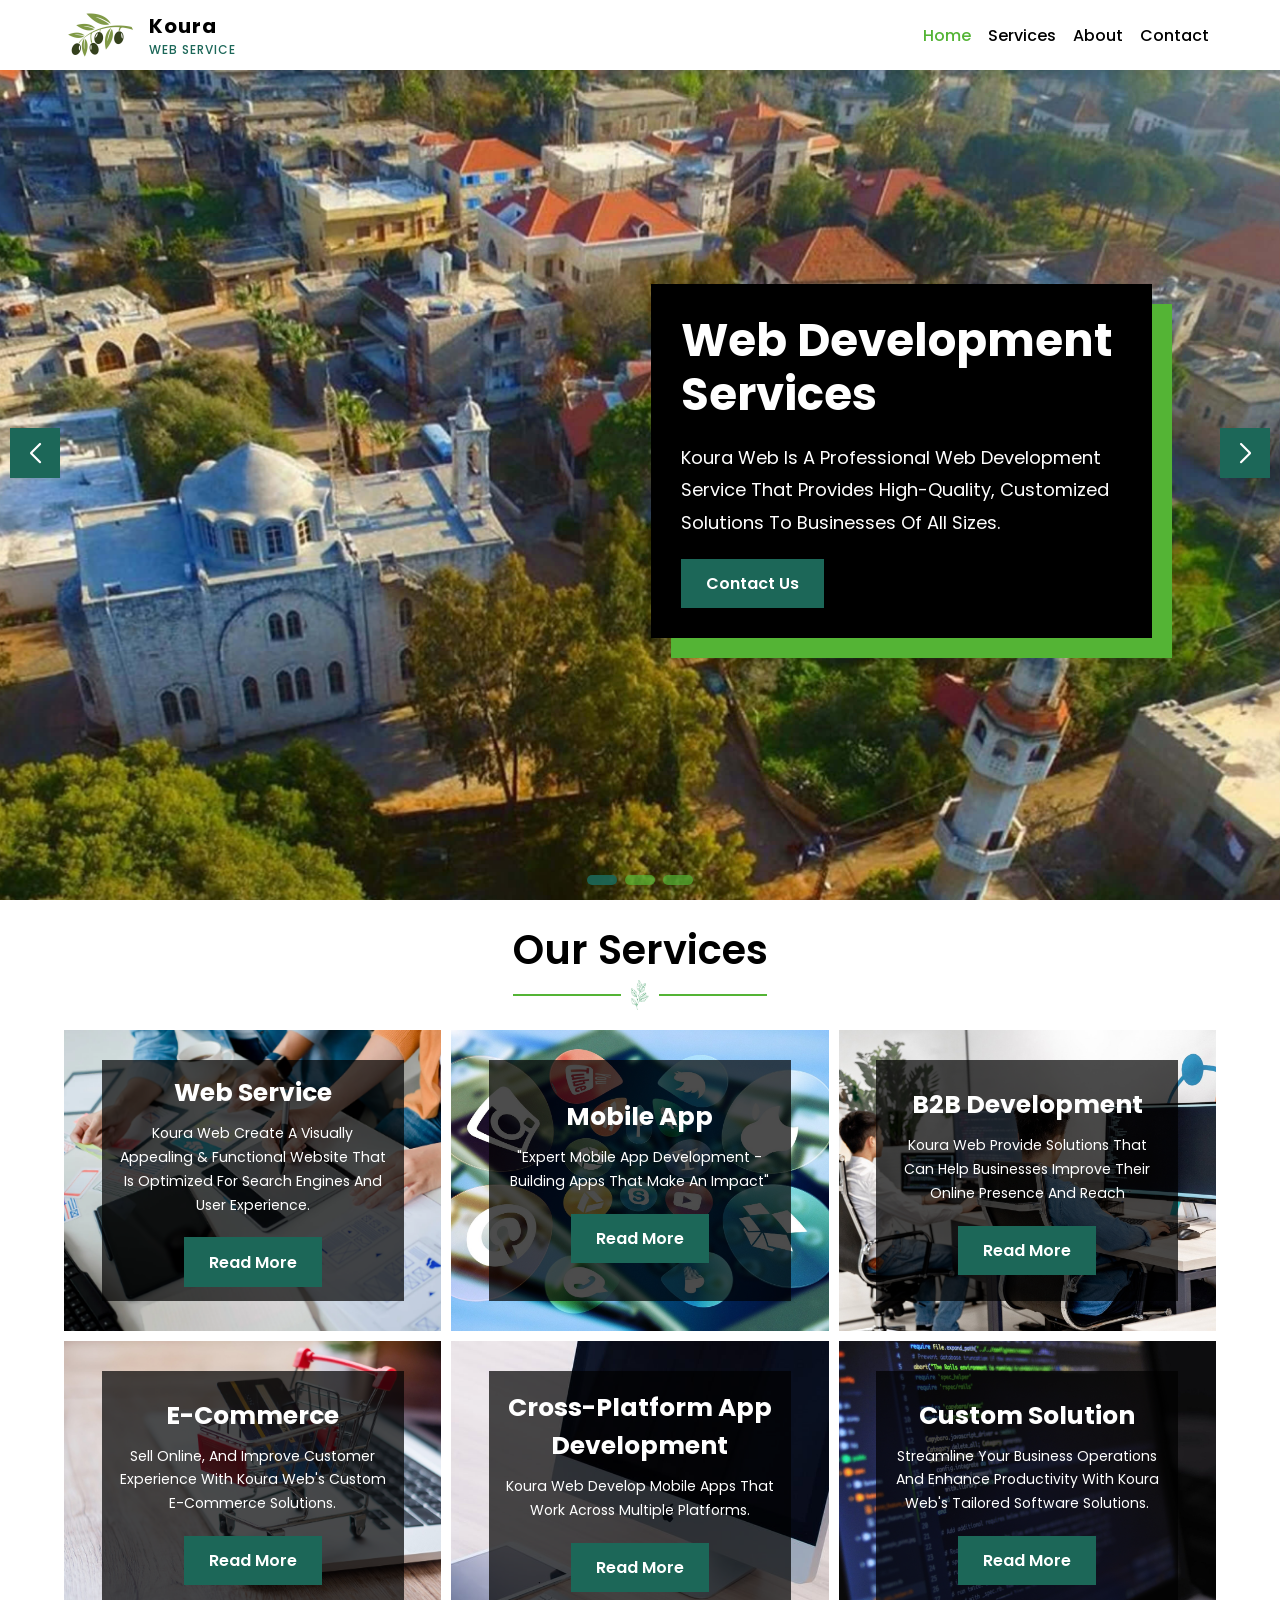
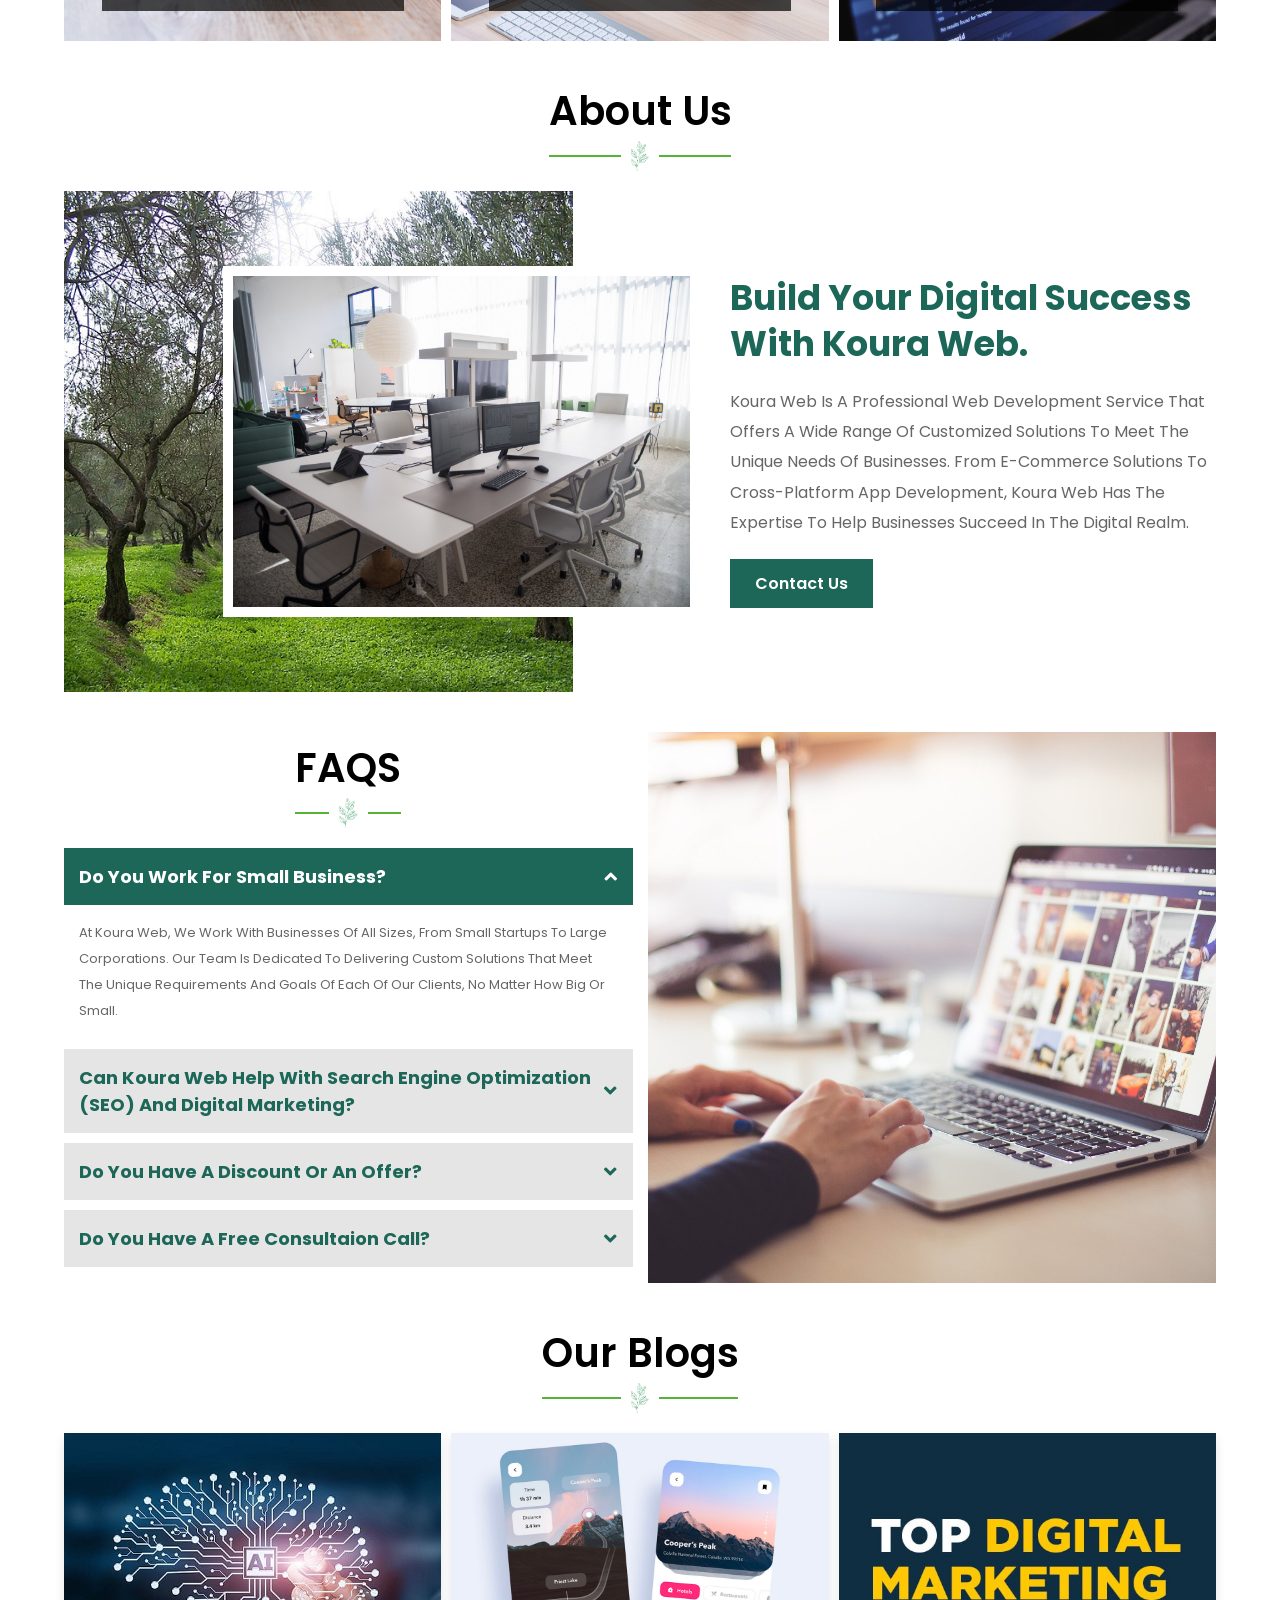
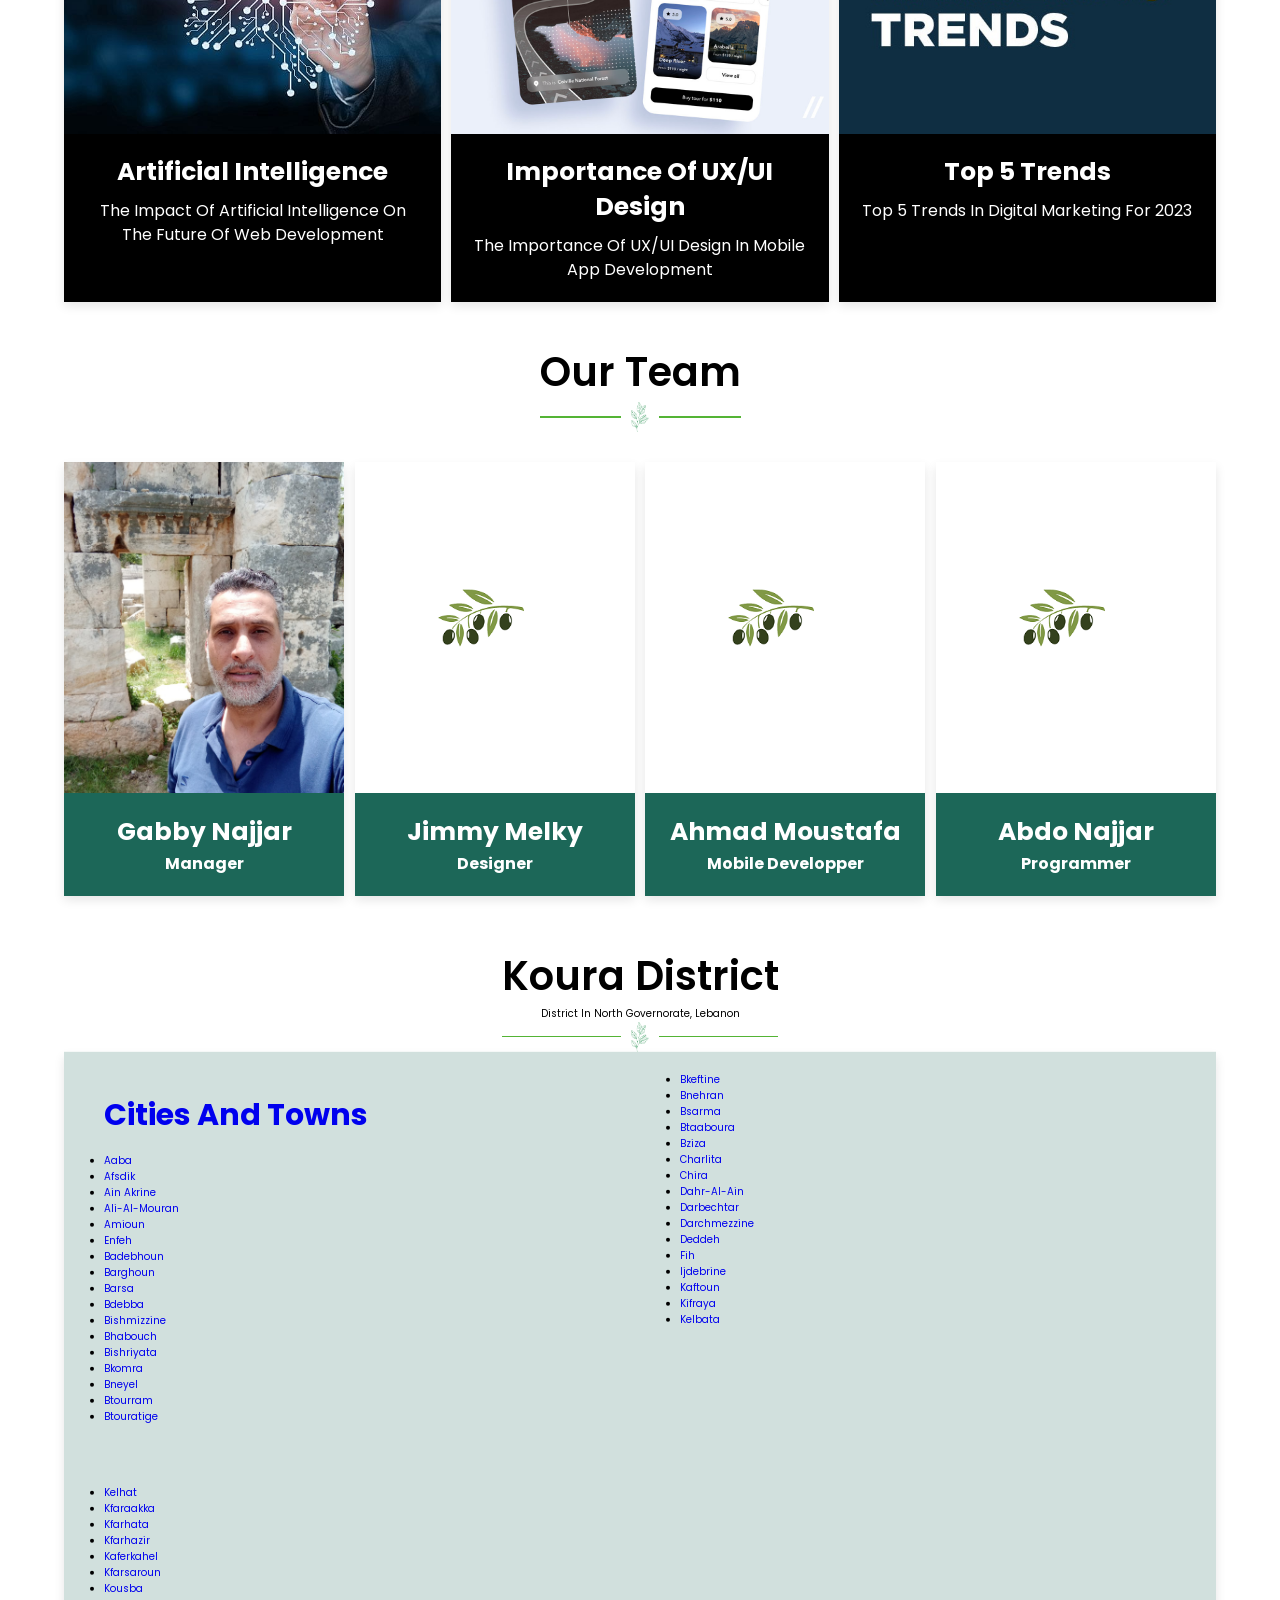
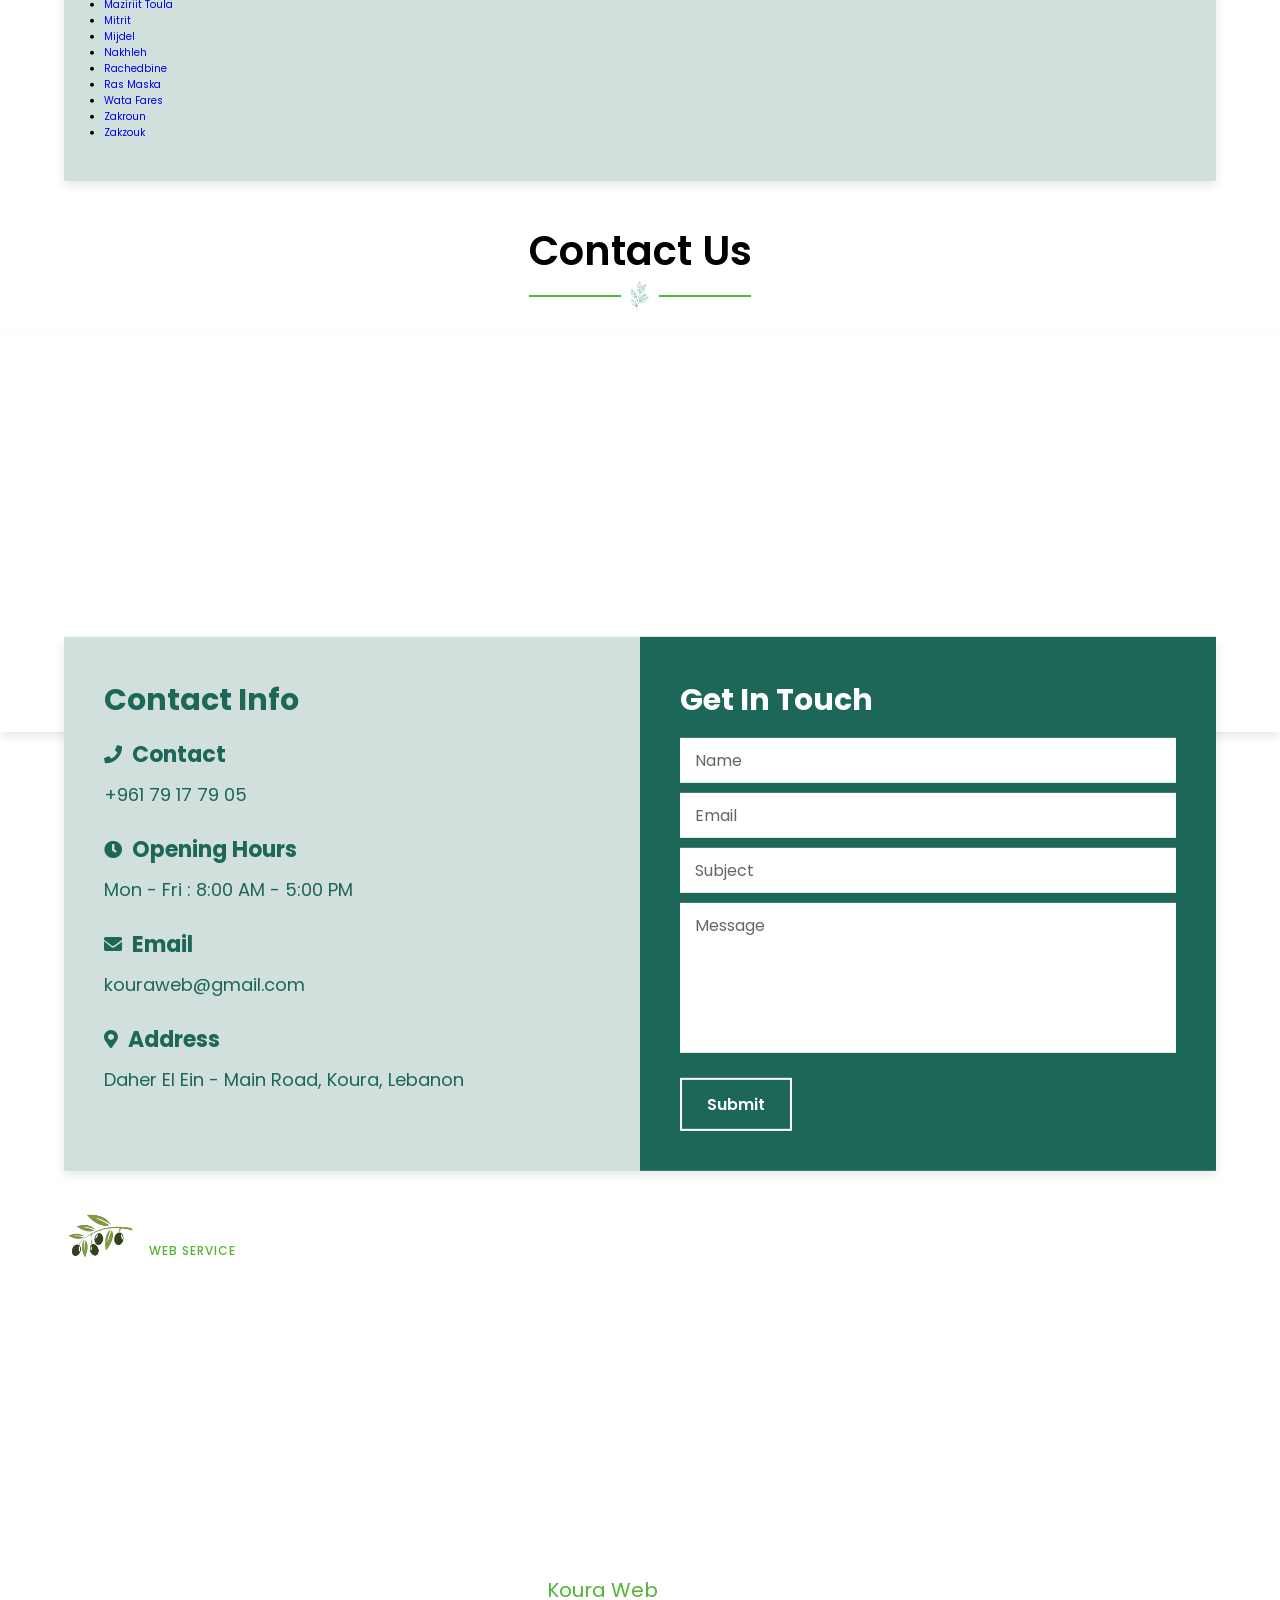
==== index.htm @ d71b5334 "Add files via upload" ====
<!DOCTYPE html>
<html lang="en">
  <head>
    <meta charset="UTF-8">
    <meta http-equiv="X-UA-Compatible" content="IE=edge">
    <meta name="viewport" content="width=device-width, initial-scale=1.0">
    <!-- Title -->
    <title>Koura Web Development Service</title>
    <!-- SEO Meta Tags -->
    <meta name="description"
      content="Koura Web is a leading web and mobile development company dedicated to creating innovative and engaging apps that delight users and drive business growth. ">
    <meta name="author" content="Koura Web">
    <link rel="canonical" href="https://www.kouraweb.com">
    <!-- OG Meta Tags to improve the way the post looks when you share the page on LinkedIn, Facebook, Google+ -->
    <meta property="og:site_name" content="kouraweb.com" /> <!-- website name -->
    <meta property="og:site" content="https://www.kouraweb.com/" /> <!-- website link -->
    <meta property="og:title" content="Web and Mobile Development Services | Koura Web" />
    <meta property="og:description"
      content="Koura Web is a leading web and mobile development company dedicated to creating innovative and engaging apps that delight users and drive business growth. " />
    <!-- description shown in the actual shared post -->
    <meta property="og:image" content="images/favicon.ico" /> <!-- image link, make sure it's jpg -->
    <meta property="og:url" content="https://www.kouraweb.com/" /> <!-- where do you want your post to link to -->
    <meta property="og:type" content="article" />
    <!-- Favicon -->
    <link rel="icon" type="image/x-icon" href="assets/images/favicon.ico">
  
    <!-- Font-Awesome CSS -->
    <link rel="stylesheet" href="assets/vendors/font-awesome/css/all.min.css">
  
    <!-- Swiper CSS -->
    <link rel="stylesheet" href="assets/vendors/swiper/swiper.css">
  
    <!-- Magnific-Popup CSS -->
    <link rel="stylesheet" href="assets/vendors/magnific-popup/magnific-popup.css">
  
    <!-- Custom Stylesheets -->
    <link rel="stylesheet" href="assets/css/main.css">
    <link rel="stylesheet" href="assets/css/responsive.css">
  </head>
  <body>
  
    <!-- ==================== Scroll-Top Area (Start) ==================== -->
    <a href="#" class="scroll-top">
      <i class="fas fa-angle-up"></i>
    </a>
    <!-- ==================== Scroll-Top Area (End) ==================== -->
    
   
  
    <!-- ==================== Header Area (Start) ==================== -->
    <header class="header">
  
      <a class="logo" href="#">
        <img src="assets/images/Logo/LogoWhite.png" alt="logo">
        <div class="logo-name">
          <h3>Koura</h3>
          <p>Web service</p>
        </div>
      </a>
  
      <nav class="navbar">
        <a href="#home" class="">home</a>
        <a href="#services" class="">services</a>
        <a href="#about" class="">about</a>
        <a href="#contact">contact</a>
      </nav>
  
      <i class="fas fa-bars" id="menu-btn"></i>
  
    </header>
    <!-- ==================== Header Area (End) ==================== -->
  
   
  
    <!-- ==================== Home Area (Start) ==================== -->
    <section class="home" id="home">
  
      <div class="swiper-container home-slider swiper-container-initialized swiper-container-horizontal">
        <div class="swiper-wrapper" style="transition-duration: 0ms; transform: translate3d(-4023px, 0px, 0px);"><div class="swiper-slide home-item swiper-slide-duplicate swiper-slide-duplicate-active" data-swiper-slide-index="2" style="width: 1341px;">
            <img src="assets/images/Home/Home-3.png" alt="">
            <div class="content">
              <div class="text">
                <h2>B2B Solution Specialists</h2>
                <div class="line"></div>
                <p>Koura Web offers B2B development solutions that are designed to meet the specific needs of businesses, providing custom software and applications that streamline operations and improve efficiency.
                </p>
                <a href="#contact" class="btn">contact us</a>
              </div>
            </div>
          </div>
  
          <div class="swiper-slide home-item swiper-slide-duplicate-next" data-swiper-slide-index="0" style="width: 1341px;">
            <img src="assets/images/Home/Home-1.png" alt="">
            <div class="content">
              <div class="text">
                <h2>Web Development Services</h2>
                <div class="line"></div>
                <p>Koura Web is a professional web development service that provides high-quality, customized solutions to businesses of all sizes. 
                </p>
  
                <a href="#contact" class="btn">contact us</a>
              </div>
            </div>
          </div>
  
          <div class="swiper-slide home-item swiper-slide-prev" data-swiper-slide-index="1" style="width: 1341px;">
            <img src="assets/images/Home/Home-2.png" alt="">
            <div class="content">
              <div class="text">
                <h2>Mobile App Development</h2>
                <p>Koura Web is a leading mobile app development company dedicated to creating innovative and engaging apps.
                </p>
                
                <a href="#contact" class="btn">contact us</a>
              </div>
            </div>
          </div>
  
          <div class="swiper-slide home-item swiper-slide-active" data-swiper-slide-index="2" style="width: 1341px;">
            <img src="assets/images/Home/Home-3.png" alt="">
            <div class="content">
              <div class="text">
                <h2>B2B Solution Specialists</h2>
                <div class="line"></div>
                <p>Koura Web offers B2B development solutions that are designed to meet the specific needs of businesses, providing custom software and applications that streamline operations and improve efficiency.
                </p>
                <a href="#contact" class="btn">contact us</a>
              </div>
            </div>
          </div>
  
        <div class="swiper-slide home-item swiper-slide-duplicate swiper-slide-next" data-swiper-slide-index="0" style="width: 1341px;">
            <img src="assets/images/Home/Home-1.png" alt="">
            <div class="content">
              <div class="text">
                <h2>Web Development Services</h2>
                <div class="line"></div>
                <p>Koura Web is a professional web development service that provides high-quality, customized solutions to businesses of all sizes. 
                </p>
                <a href="#contact" class="btn">contact us</a>
              </div>
            </div>
          </div></div>
  
        <div class="swiper-pagination swiper-pagination1 swiper-pagination-clickable swiper-pagination-bullets"><span class="swiper-pagination-bullet" tabindex="0" role="button" aria-label="Go to slide 1"></span><span class="swiper-pagination-bullet" tabindex="0" role="button" aria-label="Go to slide 2"></span><span class="swiper-pagination-bullet swiper-pagination-bullet-active" tabindex="0" role="button" aria-label="Go to slide 3"></span></div>
  
        <div class="swiper-button-next" tabindex="0" role="button" aria-label="Next slide"></div>
        <div class="swiper-button-prev" tabindex="0" role="button" aria-label="Previous slide"></div>
  
      <span class="swiper-notification" aria-live="assertive" aria-atomic="true"></span></div>
  
    </section>
    <!-- ==================== Home Area (End) ==================== -->
  
  

  
    <!-- ==================== Services Area (Start) ==================== -->
    <section class="services" id="services">
  
      <div class="heading">
        <div class="content">
          <h2>our services</h2>
          <div class="design">
            <span></span>
            <img loading="lazy"src="assets/images/Heading/Heading.png" alt="">
            <span></span>
          </div>
        </div>
      </div>
      
      <div class="box-container">
  
        <div class="service-item">
          <div class="image">
            <img loading="lazy" src="assets/images/Services/web-development.png" alt="Website design & development">
          </div>
          <div class="content">
            <h3>Web Service</h3>
            <p>Koura Web create a visually appealing & functional website that is optimized for search engines and user experience.</p>
            <a href="web-app-development.htm" class="btn">read more</a>
          </div>
        </div>
      
        <div class="service-item">
          <div class="image">
            <img loading="lazy" src="assets/images/Services/mobile-app.png" alt="Mobile App">
          </div>
          <div class="content">
            <h3>Mobile App</h3>
            <p>"Expert Mobile App Development - Building Apps That Make an Impact"</p>
            <a href="mobile-app-development.htm" class="btn">read more</a>
          </div>
        </div>
      
        <div class="swiper-slide service-item">
          <div class="image">
            <img loading="lazy" src="assets/images/Services/b2b-development.png" alt="B2B development">
          </div>
          <div class="content">
            <h3>B2B development</h3>
            <p>Koura Web provide solutions that can help businesses improve their online presence and reach</p>
            <a href="#" class="btn">read more</a>
          </div>
        </div>
      
        <div class="swiper-slide service-item">
          <div class="image">
            <img loading="lazy" src="assets/images/Services/online-shopping.png" alt="E-commerce Solution">
          </div>
          <div class="content">
            <h3>E-Commerce</h3>
            <p>Sell online, and improve customer experience with Koura Web's custom e-commerce solutions.</p>
            <a href="#" class="btn">read more</a>
          </div>
        </div>
  
        <div class="swiper-slide service-item">
          <div class="image">
            <img loading="lazy" src="assets/images/Services/cross-platform-development.png" alt="Cross-platform app development">
          </div>
          <div class="content">
            <h3>Cross-platform app development</h3>
            <p>Koura Web develop mobile apps that work across multiple platforms.</p>
            <a href="#" class="btn">read more</a>
          </div>
        </div>
  
        <div class="swiper-slide service-item">
          <div class="image">
            <img loading="lazy" src="assets/images/Services/custom-solution.png" alt="Custom Solution">
          </div>
          <div class="content">
            <h3>Custom Solution</h3>
            <p>Streamline your business operations and enhance productivity with Koura Web's tailored software solutions.</p>
            <a href="#" class="btn">read more</a>
          </div>
        </div>
        
      </div>
  
    </section>
    <!-- ==================== Services Area (End) ==================== -->
  
    
    <!-- ==================== About Area (Start) ==================== -->
    <section class="about" id="about">
  
      <div class="heading">
        <div class="content">
          <h2>about us</h2>
          <div class="design">
            <span></span>
            <img loading="lazy"src="assets/images/Heading/Heading.png" alt="">
            <span></span>
          </div>
        </div>
      </div>
  
      <div class="box-container">
  
        <div class="image">
          <div class="sub-image-1"><img loading="lazy" src="assets/images/About/about-us.png" alt="about koura web"></div>
          <div class="sub-image-2"><img loading="lazy" src="assets/images/About/about-us-office.png" alt="about koura web office"></div>
        </div>
  
        <div class="content">
          <h3>Build your digital success with Koura Web.</h3>
          <p>Koura Web is a professional web development service that offers a wide range of customized solutions to meet the unique needs of businesses. From e-commerce solutions to cross-platform app development, Koura Web has the expertise to help businesses succeed in the digital realm.</p>
          <a href="#contact" class="btn">contact us</a>
        </div>
  
      </div>
  
    </section>
    <!-- ==================== About Area (End) ==================== -->
  
  
  
    <!-- ==================== FAQs Area (Start) ==================== -->
    <section class="faq">
  
      <div class="box-container">
  
        <div class="accordion-container">
  
          <div class="heading">
            <div class="content">
              <h2>FAQS</h2>
              <div class="design">
                <span></span>
                <img loading="lazy"src="assets/images/Heading/Heading.png" alt="">
                <span></span>
              </div>
            </div>
          </div>
  
          <div class="accordion active">
            <div class="accordion-heading">
                <h3>Do you work for small business?</h3>
                <i class="fas fa-angle-down"></i>
            </div>
            <p class="accordioin-content">
              At Koura Web, we work with businesses of all sizes, from small startups to large corporations. Our team is dedicated to delivering custom solutions that meet the unique requirements and goals of each of our clients, no matter how big or small.
            </p>
          </div>
  
          <div class="accordion">
            <div class="accordion-heading">
                <h3>Can Koura Web help with search engine optimization (SEO) and digital marketing?</h3>
                <i class="fas fa-angle-down"></i>
            </div>
            <p class="accordioin-content">
              Yes, Koura Web can help with search engine optimization (SEO) and digital marketing. 
            </p>
          </div>
  
          <div class="accordion">
            <div class="accordion-heading">
                <h3>Do you have a discount or an offer?</h3>
                <i class="fas fa-angle-down"></i>
            </div>
            <p class="accordioin-content">
              Yes, Koura Web is currently offering a 20% discount on your first project with them. Contact them directly to learn more and take advantage of this offer.
            </p>
          </div>
  
          <div class="accordion">
            <div class="accordion-heading">
                <h3>Do you have a free consultaion call?</h3>
                <i class="fas fa-angle-down"></i>
            </div>
            <p class="accordioin-content">
              Yes, Koura Web offers a free consultation call. Contact us directly to schedule your consultation and discuss your project requirements
            </p>
          </div>
  
        </div>
  
        <div class="image">
          <img loading="lazy" src="assets/images/FAQS/FAQs.png" alt="">
        </div>
  
      </div>
  
    </section>
    <!-- ==================== FAQs Area (End) ==================== -->
  
  
  
    <!-- ==================== Blog Area (Start) ==================== -->
    <section class="blogs">
  
      <div class="heading">
        <div class="content">
          <h2>our blogs</h2>
          <div class="design">
            <span></span>
            <img loading="lazy"src="assets/images/Heading/Heading.png" alt="">
            <span></span>
          </div>
        </div>
      </div>
  
      <div class="box-container">
  
        <div class="blog-item">
          <div class="image">
            <img loading="lazy" src="assets/images/Blogs/Artificial-Intelligence.png" alt="Artificial Intelligence">
          </div>
          <div class="content">
            <a class="main-heading" href="artificial-intelligence.htm">Artificial Intelligence</a>
            <p>The Impact of Artificial Intelligence on the Future of Web Development</p>
          </div>
        </div>
  
        <div class="blog-item">
          <div class="image">
            <img loading="lazy" src="assets/images/Blogs/Importance-UX-UI.png" alt="Importance of UX/UI Design">
          </div>
          <div class="content">
            <a class="main-heading" href="ui-ux-design.htm">Importance of UX/UI Design</a>
            <p>The Importance of UX/UI Design in Mobile App Development</p>
          </div>
        </div>
  
        <div class="blog-item">
          <div class="image">
            <img loading="lazy" src="assets/images/Blogs/Top-5-Trends.png" alt="Top 5 Trends">
          </div>
          <div class="content">
            <a class="main-heading" href="top-5-trend.htm">Top 5 Trends</a>
            <p>Top 5 Trends in Digital Marketing for 2023</p>
          </div>
        </div>
  
      </div>
  
    </section>
    <!-- ==================== Blog Area (End) ==================== -->
   <!-- ==================== Team Area (Start) ==================== -->  
   <section class="team" id="team">
  
    <div class="heading">
      <div class="content">
        <h2>our team</h2>
        <div class="design">
          <span></span>
          <img src="assets/images/Heading/Heading.png" alt="">
          <span></span>
        </div>
      </div>
    </div>

    <div class="box-container">

      <div class="team-item">
        <div class="image">
          <img src="assets/images/Team/Team-1.png" alt="">
          <div class="icon-container">
            <a href="#"><i class="fab fa-facebook-f"></i></a>
            <a href="#"><i class="fab fa-linkedin-in"></i></a>
            <a href="#"><i class="fab fa-twitter"></i></a>
            <a href="#"><i class="fab fa-instagram"></i></a>
          </div>
        </div>
        <div class="content">
          <h2>Gabby Najjar</h2>
          <h5>Manager</h5>
        </div>
      </div>

      <div class="team-item">
        <div class="image">
          <img src="assets/images/Team/Team-2.png" alt="">
          <div class="icon-container">
            <a href="#"><i class="fab fa-facebook-f"></i></a>
            <a href="#"><i class="fab fa-linkedin-in"></i></a>
            <a href="#"><i class="fab fa-twitter"></i></a>
            <a href="#"><i class="fab fa-instagram"></i></a>
          </div>
        </div>
        <div class="content">
          <h2>Jimmy Melky</h2>
          <h5>Designer</h5>
        </div>
      </div>

      <div class="team-item">
        <div class="image">
          <img src="assets/images/Team/Team-2.png" alt="">
          <div class="icon-container">
            <a href="#"><i class="fab fa-facebook-f"></i></a>
            <a href="#"><i class="fab fa-linkedin-in"></i></a>
            <a href="#"><i class="fab fa-twitter"></i></a>
            <a href="#"><i class="fab fa-instagram"></i></a>
          </div>
        </div>
        <div class="content">
          <h2>Ahmad Moustafa</h2>
          <h5>Mobile Developper</h5>
        </div>
      </div>

      <div class="team-item">
        <div class="image">
          <img src="assets/images/Team/Team-2.png" alt="">
          <div class="icon-container">
            <a href="#"><i class="fab fa-facebook-f"></i></a>
            <a href="#"><i class="fab fa-linkedin-in"></i></a>
            <a href="#"><i class="fab fa-twitter"></i></a>
            <a href="#"><i class="fab fa-instagram"></i></a>
          </div>
        </div>
        <div class="content">
          <h2>Abdo Najjar</h2>
          <h5>Programmer</h5>
        </div>
      </div>

    </div>

  </section>
  <!-- ==================== Team Area (End) ==================== -->
   <!-- ==================== Koura District (Start) ==================== -->
   <section class="contact" id="kouraDistrict">
  
    <div class="heading">
      <div class="content">
        <h2>Koura District</h2>
        <p>District in North Governorate, Lebanon</p>
        <div class="design">
          <span></span>
          <img loading="lazy"src="assets/images/Heading/Heading.png" alt="">
          <span></span>
        </div>
      </div>
    </div>

    <div class="box-container" style="margin-top: 100px">
      <div class="contact-info">
        <h3><a href="https://en.wikipedia.org/wiki/Koura_District">Cities and towns</a></h3>
        <ul>
          <li><a href="https://en.wikipedia.org/wiki/Aaba">Aaba</a></li>
          <li><a href="https://en.wikipedia.org/wiki/Afsdik">Afsdik</a></li>
          <li><a href="https://en.wikipedia.org/wiki/Ain_Akrine">Ain Akrine</a></li>
          <li><a href="https://en.wikipedia.org/wiki/Ali-al-Mouran">Ali-al-Mouran</a></li>
          <li><a href="https://en.wikipedia.org/wiki/Amioun">Amioun</a></li>
          <li><a href="https://en.wikipedia.org/wiki/Enfeh">Enfeh</a></li>
          <li><a href="https://en.wikipedia.org/wiki/Badebhoun">Badebhoun</a></li>
          <li><a href="https://en.wikipedia.org/wiki/Barghoun">Barghoun</a></li>
          <li><a href="https://en.wikipedia.org/wiki/Barsa,_Lebanon">Barsa</a></li>
          <li><a href="https://en.wikipedia.org/wiki/Bdebba">Bdebba</a></li>
          <li><a href="https://en.wikipedia.org/wiki/Bishmizzine">Bishmizzine</a></li>
          <li><a href="https://en.wikipedia.org/wiki/Bhabouch">Bhabouch</a></li>
          <li><a href="https://en.wikipedia.org/wiki/Bchernata">Bishriyata</a></li>
          <li><a href="https://en.wikipedia.org/wiki/Bkomra">Bkomra</a></li>
          <li><a href="https://en.wikipedia.org/wiki/Bneyel">Bneyel</a></li>
          <li><a href="https://en.wikipedia.org/wiki/Btourram">Btourram</a></li>
          <li><a href="https://en.wikipedia.org/wiki/Btouratige">Btouratige</a></li>

        </ul>
  
      </div>
      <div class="contact-info" style="padding-top: 20px;">
        <ul>
          <li><a href="https://en.wikipedia.org/wiki/Bkeftine">Bkeftine</a></li>

          <li><a href="https://en.wikipedia.org/wiki/Bnehran">Bnehran</a></li>
          <li><a href="https://en.wikipedia.org/wiki/Bsarma">Bsarma</a></li>
          <li><a href="https://en.wikipedia.org/wiki/Btaaboura">Btaaboura</a></li>
          <li><a href="https://en.wikipedia.org/wiki/Bziza">Bziza</a></li>
          <li><a href="https://en.wikipedia.org/wiki/Charlita">Charlita</a></li>
          <li><a href="https://en.wikipedia.org/wiki/Chira,_Lebanon">Chira</a></li>
          <li><a href="https://en.wikipedia.org/wiki/Dahr-al-Ain">Dahr-al-Ain</a></li>
          <li><a href="https://en.wikipedia.org/wiki/Darbechtar">Darbechtar</a></li>
          <li><a href="https://en.wikipedia.org/wiki/Darchmezzine">Darchmezzine</a></li>
          <li><a href="https://en.wikipedia.org/wiki/Deddeh">Deddeh</a></li>
          <li><a href="https://en.wikipedia.org/wiki/Fih,_Lebanon">Fih</a></li>
          <li><a href="https://en.wikipedia.org/wiki/Ijdebrine">Ijdebrine</a></li>
          <li><a href="https://en.wikipedia.org/wiki/Kaftoun">Kaftoun</a></li>
          <li><a href="https://en.wikipedia.org/wiki/Kifraya">Kifraya</a></li>
          <li><a href="https://en.wikipedia.org/wiki/Kelbata">Kelbata</a></li>
        </ul>
      </div>
      <div class="contact-info" style="padding-top: 20px;">
        <ul>
          <li><a href="https://en.wikipedia.org/wiki/Kelhat">Kelhat</a></li>
          <li><a href="https://en.wikipedia.org/wiki/Kfaraakka">Kfaraakka</a></li>
          <li><a href="https://en.wikipedia.org/wiki/Kfarhata">Kfarhata</a></li>
          <li><a href="https://en.wikipedia.org/wiki/Kfarhazir">Kfarhazir</a></li>
          <li><a href="https://en.wikipedia.org/wiki/Kaferkahel">Kaferkahel</a></li>
          <li><a href="https://en.wikipedia.org/wiki/Kfarsaroun">Kfarsaroun</a></li>
          <li><a href="https://en.wikipedia.org/wiki/Kousba">Kousba</a></li>
          <li><a href="https://en.wikipedia.org/wiki/Maziriit_Toula">Maziriit Toula</a></li>
          <li><a href="https://en.wikipedia.org/wiki/Mitrit">Mitrit</a></li>
          <li><a href="https://en.wikipedia.org/wiki/Mijdel">Mijdel</a></li>
          <li><a href="https://en.wikipedia.org/wiki/Nakhleh">Nakhleh</a></li>
          <li><a href="https://en.wikipedia.org/wiki/Rachedbine">Rachedbine</a></li>
          <li><a href="https://en.wikipedia.org/wiki/Ras_Maska">Ras Maska</a></li>
          <li><a href="https://en.wikipedia.org/wiki/Wata_Fares">Wata Fares</a></li>
          <li><a href="https://en.wikipedia.org/wiki/Zakroun">Zakroun</a></li>
          <li><a href="https://en.wikipedia.org/wiki/Zakzouk">Zakzouk</a></li>
        </ul>
      </div>
    </div>

  </section>
  <!-- ==================== Koura District (End) ==================== -->

  
    <!-- ==================== Contact Area (Start) ==================== -->
    <section class="contact" id="contact">
  
      <div class="heading">
        <div class="content">
          <h2>contact us</h2>
          <div class="design">
            <span></span>
            <img loading="lazy"src="assets/images/Heading/Heading.png" alt="">
            <span></span>
          </div>
        </div>
      </div>
      <iframe title="Koura Web location" src="https://www.google.com/maps/embed?pb=!1m14!1m12!1m3!1d11076.86219655864!2d35.84175609253664!3d34.37157504032612!2m3!1f0!2f0!3f0!3m2!1i1024!2i768!4f13.1!5e0!3m2!1sen!2slb!4v1682517963752!5m2!1sen!2slb"  style="border:0;" allowfullscreen="" loading="lazy" referrerpolicy="no-referrer-when-downgrade"></iframe>
  
      <div class="box-container">
  
        <div class="contact-info">
    
          <h3>contact info</h3>
  
          <div class="info-item">
            <div class="intro">
              <i class="fas fa-phone"></i>
              <h4>contact</h4>
            </div>
            <div class="content">
              <p>+961 79 17 79 05</p>
            </div>
          </div>
  
          <div class="info-item">
            <div class="intro">
              <i class="fas fa-clock"></i>
              <h4>opening hours</h4>
            </div>
            <div class="content">
              <p>Mon - Fri : 8:00 AM - 5:00 PM</p>
            </div>
          </div>
  
          <div class="info-item">
            <div class="intro">
              <i class="fas fa-envelope"></i>
              <h4>Email</h4>
            </div>
            <div class="content">
              <p class="gmail">kouraweb@gmail.com</p>
            </div>
          </div>
  
          <div class="info-item">
            <div class="intro">
              <i class="fas fa-map-marker-alt"></i>
              <h4>address</h4>
            </div>
            <div class="content">
              <p>Daher El Ein - Main Road, Koura, Lebanon</p>
            </div>
          </div>
    
        </div>
  
        <form method="post" class="contact-form" id="contact-form">
  
          <h3>get in touch</h3>
  
          <input type="text" name="name" class="box" id="name" placeholder="name" required="">
          <input type="email" name="email" class="box" id="email" placeholder="email" required="">
          <input type="text" name="subject" class="box" id="subject" placeholder="subject" required="">         
          <textarea cols="30" rows="10" name="comment" class="box" id="comment" placeholder="message"></textarea>
          
          <button type="submit" class="btn" name="submit" id="submit">submit</button>
  
          <span class="alert" id="msg"></span>
  
        </form>
  
      </div>
  
    </section>
    <!-- ==================== Contact Area (End) ==================== -->
  
  
  
    <!-- ==================== Footer Area (Start) ==================== -->
    <footer class="footer">
  
      <div class="box-container">
  
        <div class="footer-item">
          <a class="logo" href="#">
            <img loading="lazy"src="assets/images/Logo/Logo.png" alt="logo">
            <div class="name">
              <h3>Koura</h3>
              <p>Web service</p>
            </div>
  
          </a>
          <p>Professional High-Quality Services
          </p>
          <div class="social">
            <a href="https://www.facebook.com/profile.php?id=100092343754420" aria-label="Facebook"><i class="fab fa-facebook-f"></i></a>
            <a href="https://www.instagram.com/kouraweb/" aria-label="Instagram"><i class="fab fa-instagram"></i></a>
            <a href="https://www.linkedin.com/in/koura-web-126bb4273/" aria-label="Linkedin"><i class="fab fa-linkedin"></i></a>
          </div>
        </div>
  
        <div class="footer-item">
          <h2>our services</h2>
          <div class="links">
            <a href="#services">Web Service</a>
            <a href="#services">Mobile App</a>
            <a href="#services">B2B development</a>
            <a href="#services">E-Commerce</a>
            <a href="#services">Cross-platform app development</a>
            <a href="#services">Custom Solution</a>
          </div>
        </div>
  
        <div class="footer-item">
          <h2>quick links</h2>
          <div class="links">
            <a href="#home">home</a>
            <a href="#services">services</a>
            <a href="#about">about</a>
            <a href="#contact">contact</a>
          </div>
        </div>
  
        <div class="footer-item">
          <h2>contact info</h2>
          <div class="info">
  
            <div class="info-item">
              <i class="phone fas fa-phone"></i>
              <div class="text">
                <p>+961 79 17 79 05</p>
              </div>
            </div>
  
            <div class="info-item">
              <i class="envelope fas fa-envelope"></i>
              <div class="text">
                <p class="gmail">kouraweb@gmail.com</p>
              </div>
            </div>
  
            <div class="info-item">
              <i class="address fas fa-map"></i>
              <div class="text">
                <p>Koura, Lebanon</p>
              </div>
            </div>
  
          </div>
        </div>
  
      </div>
  
      <div class="content">
        <p>designed by <span>Koura Web</span> | all rights reserved</p>
      </div>
  
    </footer>
    <!-- ==================== Footer Area (End) ==================== -->
  
  
  
    <!-- JQuery -->
    <script src="assets/vendors/jquery/jquery-3.6.0.js"></script>
  
    <!-- SWIPER JS -->
    <script src="assets/vendors/swiper/swiper.js"></script>
  
    <!-- Magnific-Popup JS -->
    <script src="assets/vendors/magnific-popup/jquery.magnific-popup.js"></script>
  
  
  
    <!-- Custom Script File -->
    <script src="assets/js/script.js"></script>
    <script src="assets/js/scroll-spy.js"></script>
    <script src="assets/js/home-slider.js"></script>
    <script src="assets/js/projects.js"></script>
    <script src="assets/js/testi-slider.js"></script>
    <script src="assets/js/counter-up.js"></script>
    <script src="assets/js/faqs.js"></script>
  
  
  
    <!-- ==================== Custom Script ==================== -->
  
    <!-- Contact-Form Script -->
    <script>
        jQuery('#contact-form').on('submit',function(e){
        jQuery('#contact-form #msg').html('');
        jQuery('#contact-form #submit').html('Please wait');
        jQuery('#contact-form #submit').attr('disabled',true);
        jQuery.ajax({
            url:'assets/php/submit.php',
            type:'post',
            data:jQuery('#contact-form').serialize(),
            success:function(result){
                jQuery('#contact-form #msg').html(result);
                jQuery('#contact-form #submit').html('Submit');
                jQuery('#contact-form #submit').attr('disabled',false);
                jQuery('#contact-form')[0].reset();
            }
        });
        e.preventDefault();
        });
        
    </script>
  <!-- Google tag (gtag.js) -->
<script async src="https://www.googletagmanager.com/gtag/js?id=G-48S92PR0C0"></script>
<script>
  window.dataLayer = window.dataLayer || [];
  function gtag(){dataLayer.push(arguments);}
  gtag('js', new Date());

  gtag('config', 'G-48S92PR0C0');
</script>
  </body>
  </html>
---- assets/css/main.css ----
/* Table of Contents
----------------------------------

0- Global CSS
1- Heading CSS 
2- Button CSS 
3- Logo Area CSS
4- Header Area CSS
5- Home Area CSS
6- About Area CSS
7- Services Area CSS
8- Projects Area CSS
9- Pricing Area CSS
10- Team Area CSS
11- Testimonials Area CSS
12- Counter Area CSS
13- FAQs Area CSS
14- Blog Area CSS 
15- Contact Area CSS 
16- Footer Area CSS
17- Scroll-Top Area CSS

*/



/*--------------------- 0- Global CSS (Start) ---------------------*/
@import url('https://fonts.googleapis.com/css2?family=Poppins:wght@100;200;300;400;500;600;700;800&display=swap');

:root{
    --main-color: #54B435;
    --secondary-color: #1C6758;   
    --black: #000;
    --white: #fff;
    --grey: #666;
    --border: 0.1rem solid rgba(0, 0, 0, 0.1);
    --box-shadow: 0 0.5rem 1rem rgba(0, 0, 0, 0.1);
    --text-shadow: 3px 3px 3px rgba(0, 0, 0, 0.2);
}

*{
    font-family: 'Poppins', sans-serif;
    margin: 0;
    padding: 0;
    -webkit-box-sizing: border-box;
            box-sizing: border-box;
    outline: none;
    border: none;
    text-decoration: none;
    text-transform: capitalize;
    -webkit-transition: all 0.2s linear;
    -moz-transition: all 0.2s linear;
    -o-transition: all 0.2s linear;
    transition: all 0.2s linear;
}

*::selection{
    color: var(--white);
    background-color: var(--main-color);
}

html{
    font-size: 62.6%;
    overflow-x: hidden;
    scroll-padding-top: 5rem;
    scroll-behavior: smooth;
}
   
html::-webkit-scrollbar{
    width: 0.8rem;
}

html::-webkit-scrollbar-track {
    background: var(--secondary-color);
}

html::-webkit-scrollbar-thumb {
    background: var(--main-color);
}

body{
    background: var(--white);
}

section{
    padding: 2rem 5%;
}

.swiper-pagination-bullet{
    height: 1rem;
    width: 3rem;
    border-radius : 50rem;
    background: var(--main-color);
    opacity: 0.7;
}

.swiper-pagination-bullet-active{
    background-color: var(--secondary-color);
    opacity: 0.9;
}

/*--------------------- 0- Global CSS (End) ---------------------*/



/*--------------------- 1- Heading CSS (Start) ---------------------*/
.heading{
    display: -webkit-box;
    display: -ms-flexbox;
    display: flex;
    -webkit-box-pack: center;
    -ms-flex-pack: center;
    justify-content: center;
    text-align: center;
    margin-bottom: 2rem;
}

.heading .content{
    text-align: center;
}

.heading h1{
    font-size: 4rem;
    font-weight: 600;
}

.heading h2{
    font-size: 4rem;
    font-weight: 600;
}
.heading .design{
    position: relative;
    display: -webkit-box;
    display: -ms-flexbox;
    display: flex;
    -webkit-box-align: center;
    -ms-flex-align: center;
    align-items: center;  
}

.heading .design span{
    display: inline-block;    
    background: var(--main-color);
    width: 60%;
    height: 0.15rem;
}

.heading .design img{
    height: 3rem;
    margin: 0 1rem;
}

/*--------------------- 1- Heading CSS (End) ---------------------*/



/*--------------------- 2- Button CSS (Start) ---------------------*/
.btn{
    position: relative;
    display: inline-block;
    color: var(--white);
    background: var(--secondary-color);
    font-weight: 600;
    padding: 1.2rem 2.5rem;
    font-size: 1.6rem;
    cursor: pointer;
    -webkit-transition: all 0.3s ease;
    -moz-transition: all 0.3s ease;
    -o-transition: all 0.3s ease;
    transition: all 0.3s ease;
    z-index: 1;
}

.btn:hover{
    opacity: 0.8;
}

/*--------------------- 2- Button CSS (End) ---------------------*/



/*--------------------- 3- Logo Area CSS (Start) ---------------------*/
.logo{
    display: -webkit-box;
    display: -ms-flexbox;
    display: flex;
    -webkit-box-align: center;
    -ms-flex-align: center;
    align-items: center;  
    gap: 1rem;
}
        
.logo img{
    height: 5rem;
    object-fit: cover;
}

.logo h3{
    color:var(--black);
    font-size: 2rem;
    font-weight: 700;
    letter-spacing: 0.1rem;
    text-transform: capitalize;
}

.logo p{
    color:var(--secondary-color);
    font-size: 1.2rem;
    font-weight: 500;
    letter-spacing: 0.1rem;
    text-transform: uppercase;
}

/*--------------------- 3- Logo Area CSS (End) ---------------------*/



/*--------------------- 4- Header Area CSS (Start) ---------------------*/
.header{
    display: -webkit-box;
    display: -ms-flexbox;
    display: flex;
    -webkit-box-pack: justify;
    -ms-flex-pack: justify;
    justify-content: space-between;
    -webkit-box-align: center;
    -ms-flex-align: center;
    align-items: center;
    padding: 1rem 5%;
    background: var(--white);
    position: fixed;
    top: 0;
    left: 0;
    width: 100%;
    z-index: 1000;
    -webkit-box-shadow: var(--box-shadow);
            box-shadow: var(--box-shadow);
}

.header .navbar a{
    display: inline-block;
    padding: 0.5rem 0.7rem;
    font-size: 1.6rem;
    font-weight: 500;
    color: var(--black)
}

.header .navbar a:hover,
.header .navbar a.active{
    color: var(--main-color);
}

.header #menu-btn{
    font-size: 2.4rem;
    color: var(--black);
    cursor: pointer;
    display: none;
}

.header #menu-btn:hover{
    color: var(--main-color);
}

/*--------------------- 4- Header Area CSS (End) ---------------------*/



/*--------------------- 5- Home Area CSS (Start) ---------------------*/
.home{
    padding: 0;
    width: 100%;
    height: 1px;
    min-height: 100vh;
    display: -webkit-box;
    display: -ms-flexbox;
    display: flex;
}

.home-slider{
    position: relative;
}

.home-slider .swiper-button-next,
.home-slider .swiper-button-prev{
    color: var(--white);
    background-color: var(--secondary-color);
    font-size: 1rem;
    height: 5rem;
    width: 5rem;
    padding: 2rem;
}

.home-slider .swiper-button-next::after,
.home-slider .swiper-button-prev::after {
    font-size: 2rem;
    font-weight: bold;
    display: -webkit-box;
    display: -ms-flexbox;
    display: flex;
    -webkit-box-pack: center;
    -ms-flex-pack: center;
    justify-content: center;
    -webkit-box-align: center;
    -ms-flex-align: center;
    align-items: center;
}

.home-slider .swiper-button-next:hover,
.home-slider .swiper-button-prev:hover {
    background-color: var(--main-color);
}

.home-item img{
    width: 100%;
    height: 100%;
    object-fit: cover;
}
        
.home-item .content{
    position: absolute;
    top: 0%;
    right: 0%;
    width: 100%;
    height: 100%;
    display: -webkit-box;
    display: -ms-flexbox;
    display: flex;
    -webkit-box-pack: end;
        -ms-flex-pack: end;
    justify-content: flex-end;
    -webkit-box-align: center;
    -ms-flex-align: center;
    align-items: center; 
}

.home-item .content .text{
    width: 50rem;
    background-color: var(--black);
    margin-top: 15rem;
    margin-right: 10%;
    margin-bottom: 10%;
    text-align: left;
    padding: 3rem;
    -webkit-box-shadow: 2rem 2rem var(--main-color);
            box-shadow: 2rem 2rem var(--main-color);
}

.home .content h5{
    color: var(--main-color);
    font-size: 2.5rem;
    font-weight: 500;
}

.home .content h2{
    line-height: 1.2;
    font-size: 4.5rem;
    color: var(--white);
    text-shadow: 0.3rem 0.3rem 0.3rem rgba(0, 0, 0, 0.5);
}

.home .content p{
    color: var(--white);
    font-size: 1.8rem;
    line-height: 1.8;
    padding: 2rem 0;
}

/*--------------------- 5- Home Area CSS (End) ---------------------*/



/*--------------------- 6- About Area CSS (End) ---------------------*/
.about .box-container{
    display: -webkit-box;
    display: -ms-flexbox;
    display: flex;
    -webkit-box-pack: center;
    -ms-flex-pack: center; 
    justify-content: center;
    -webkit-box-align: center;
    -ms-flex-align: center;
    align-items: center; 
    gap: 3rem;
}

.about .box-container .image{
    position: relative;
    -webkit-box-flex: 1;
    -ms-flex: 1 1 50rem;
        flex: 1 1 50rem;
    height: 50rem;
    display: -webkit-box;
    display: -ms-flexbox;
    display: flex;
    -webkit-box-align: end;
    -ms-flex-align: end;
    -ms-grid-row-align: flex-end;
    align-items: flex-end;
}

.about .sub-image-1{
    height: 100%;
    width: 80%;
    position: relative;
}

.about .sub-image-2{
    position: absolute;
    top: 15%;
    left: 25%;
    bottom: 15%;
    height: 70%;
    width: 75%;
    border: 1rem solid var(--white);
}

.about .box-container img{
    height: 100%;
    width: 100%;
    object-fit: cover;
}

.about .box-container .content{
    -webkit-box-flex: 1;
    -ms-flex: 1 1 35rem;
        flex: 1 1 35rem;
} 
.about .box-container .content h2{
    font-size: 3.5rem;
    color: var(--secondary-color);
    line-height: 1.3;
}
.about .box-container .content h3{
    font-size: 3.5rem;
    color: var(--secondary-color);
    line-height: 1.3;
}

.about .box-container .content p{
    color: var(--grey);
    font-size: 1.6rem;
    line-height: 1.9;
    padding: 2rem 0;
}
.about .box-container .content ol{
    color: var(--grey);
    font-size: 1.6rem;
    line-height: 1.9;
    padding: 2rem 0;
}
/*--------------------- 6- About Area CSS (End) ---------------------*/



/*--------------------- 7- Services Area CSS (Start) -------------------- */
.services .box-container{
    display: -ms-grid;
    display: grid;
    -ms-grid-columns: (minmax(33rem, 1fr))[auto-fit];
        grid-template-columns: repeat(auto-fit, minmax(33rem, 1fr));
    gap: 1rem;
}

.service-item{
    position: relative;
}

.service-item .image{
    height: 30rem;
}

.service-item img{
    width: 100%;
    height: 100%;
    object-fit: cover; 
}
.service-item .greencontent{
    text-align: center;
    position: absolute;
    top: 10%;
    left: 10%;
    width: 80%;
    height: 80%;
    padding: 1.5rem;
    background-color: #1c6758;
    display: -webkit-box;
    display: -ms-flexbox;
    display: flex;
    -webkit-box-pack: center;
    -ms-flex-pack: center;
    justify-content: center;
    -webkit-box-align: center;
    -ms-flex-align: center;
    align-items: center;  
    -webkit-box-orient: vertical;
    -webkit-box-direction: normal;
    -ms-flex-direction: column;
    flex-direction: column;
}

.service-item .content{
    text-align: center;
    position: absolute;
    top: 10%;
    left: 10%;
    width: 80%;
    height: 80%;
    padding: 1.5rem;
    background-color: rgba(0, 0, 0, 0.7);
    display: -webkit-box;
    display: -ms-flexbox;
    display: flex;
    -webkit-box-pack: center;
    -ms-flex-pack: center;
    justify-content: center;
    -webkit-box-align: center;
    -ms-flex-align: center;
    align-items: center;  
    -webkit-box-orient: vertical;
    -webkit-box-direction: normal;
    -ms-flex-direction: column;
    flex-direction: column;
}

.service-item h3{
    font-size: 2.5rem;
    color: var(--white);
    padding-bottom: 1rem;
}

.service-item p{
    font-size: 1.4rem;
    color: var(--white);
    line-height: 1.7;
    padding-bottom: 2rem;
}

/*--------------------- 7- Services Area CSS (End) ---------------------*/



/*--------------------- 8- Projects Area CSS (Start) ---------------------*/
.projects .controls{
    display: -webkit-box;
    display: -ms-flexbox;
    display: flex;
    -webkit-box-pack: center;
    -ms-flex-pack: center;
    justify-content: center;
    -webkit-box-align: center;
    -ms-flex-align: center;
    align-items: center;
    -ms-flex-wrap: wrap;
        flex-wrap: wrap;
    list-style-type: none;
    gap: 1.5rem;
    margin: 2rem 0;
}

.projects .controls .button{
    padding: 0.7rem 1rem;
    font-size: 2rem;
    color: var(--grey);
    font-weight: 600;
}

.projects .controls .button:hover,
.projects .controls .button.active{
    cursor: pointer;
    color: var(--secondary-color);
}

.projects .box-container{
    columns: 3 30rem;
    gap: 1rem;
}

.project-item{
    overflow: hidden;
    position: relative;
    margin-bottom: 1rem;
}

.project-item img{
    width: 100%;
    height: 100%;
    object-fit: cover; 
}

.project-item .content{
    display: -webkit-box;
    display: -ms-flexbox;
    display: flex;
    -webkit-box-pack: center;
    -ms-flex-pack: center; 
    justify-content: center;
    -webkit-box-align: center;
    -ms-flex-align: center;
    align-items: center; 
    position: absolute;
    left: 0;
    top: 0;
    opacity: 0;
    width: 100%;
    height: 100%;
    z-index: 1;
    -webkit-transition: all 0.4s ease-in-out 0s;
    -moz-transition: all 0.4s ease-in-out 0s;
    -o-transition: all 0.4s ease-in-out 0s;
    transition: all 0.4s ease-in-out 0s;
    background-color: rgba(28, 103, 88, 0.8);
}

.project-item:hover .content{
    opacity: 1;
}

.project-item .text{
    scale: 0;
    display: -webkit-box;
    display: -ms-flexbox;
    display: flex;
    -webkit-box-pack: center;
    -ms-flex-pack: center;
    justify-content: center;
    -webkit-box-align: center;
    -ms-flex-align: center;
    align-items: center; 
    -webkit-box-orient: vertical;
    -webkit-box-direction: normal;
        -ms-flex-direction: column;
            flex-direction: column;
    text-align: center;
    padding: 2rem;
}

.project-item:hover .text{
    scale: 1;
}

.project-item a i{
    scale: 0;
    font-size: 4rem;
    color: var(--white);
    height: 5rem;
    width: 5rem;
    display: -webkit-box;
    display: -ms-flexbox;
    display: flex;
    -webkit-box-pack: center;
    -ms-flex-pack: center; 
    justify-content: center;
    -webkit-box-align: center;
    -ms-flex-align: center;
    align-items: center; 
    padding-bottom: 2rem;
}

.project-item:hover a i{
    scale: 1;
}

.project-item .text h4{
    scale: 0;
    font-size: 2.5rem;
    font-weight: 400;
    letter-spacing: 0.05rem;
    color: var(--white);
    padding-bottom: 0.5rem;
}

.project-item:hover .text h4{
    scale: 1;
}

.project-item .content p{
    scale: 0;
    font-size: 2rem;
    font-weight: 600;
    color: var(--white);
}

.project-item:hover .content p{
    scale: 1;
}


/*--------------------- 8- Projects Area CSS (End) ---------------------*/



/*--------------------- 9- Pricing Area CSS (End) ---------------------*/
.pricing .box-container{
    display: -ms-grid;
    display: grid;
    -ms-grid-columns: (minmax(33rem, 1fr))[auto-fit];
        grid-template-columns: repeat(auto-fit, minmax(33rem, 1fr));
    gap: 2rem;
}
  
.pricing-item{
    background-color: var(--white);
    text-align: center;
    border: var(--border);
    -webkit-box-shadow: var(--box-shadow);
            box-shadow: var(--box-shadow);
}

.pricing-item .intro{
    padding: 2rem 0;
}

.pricing-item.center .intro{
    background-color: var(--secondary-color);
}

.pricing-item h3{
    color: var(--black);
    font-size: 3rem;
    font-weight: 500;
    padding-bottom: 2rem;
}

.pricing-item.center h3{
    color: var(--white);
}
  
.pricing-item .price{
    color: var(--black);
    font-size: 5rem;
    font-weight: bolder;
}

.pricing-item.center .price{
    color: var(--white);
}
  
.pricing-item p{
    color: var(--black);
    font-size: 2rem;
    font-weight: 500;
}

.pricing-item.center p{
    color: var(--white);
}

.pricing-item .content{
    padding: 2rem 0;
}

.pricing-item.center .content{
    background-color: var(--black);
}
  
.pricing-item ul{
    text-align: left;
    width: 60%;
    margin: 0 auto;
    list-style: none;
    padding-bottom: 3rem;
}
  
.pricing-item ul li{
    padding: 0.7rem 0;
    font-size: 1.7rem;
    color: var(--grey);
}

.pricing-item ul li i{
    color: var(--secondary-color);
    padding-right: 1rem;
}

.pricing-item.center ul li{
    color: var(--white);
}
  
.pricing-item .btn{
    border-radius: 5rem;
    overflow: hidden;
}

/*--------------------- 9- Pricing Area CSS (End) ---------------------*/



/*--------------------- 10- Team Area CSS (Start) ---------------------*/
.team .box-container{
    display: -ms-grid;
    display: grid;
    -ms-grid-columns: (minmax(25rem, 1fr))[auto-fit];
    grid-template-columns: repeat(auto-fit, minmax(25rem, 1fr));
    gap: 1rem;
    padding: 1rem 0;
}

.team-item{
    background-color: var(--secondary-color);
    -webkit-box-shadow: var(--box-shadow);
            box-shadow: var(--box-shadow);
    overflow: hidden;
}

.team-item .image{
    position: relative;
    height: 33rem;
}

.team-item .image img{
    height: 100%;
    width: 100%;
    object-fit: cover;
}


.team-item .icon-container{
    position: absolute;
    top: -100%;
    left: 0;
    height: 100%;
    width: 100%;
    background-color: rgba(0, 0, 0, 0.5);
    display: -webkit-box;
    display: -ms-flexbox;
    display: flex;
    -webkit-box-pack: center;
    -ms-flex-pack: center; 
    justify-content: center;
    -webkit-box-align: center;
    -ms-flex-align: center;
    align-items: center;  
    gap: 0.5rem;
}

.team-item:hover .icon-container{
    top: 0;
}

.team-item .icon-container a{
    height: 4rem;
    width: 4rem;
    display: -webkit-box;
    display: -ms-flexbox;
    display: flex;
    -webkit-box-pack: center;
    -ms-flex-pack: center;
    justify-content: center;
    -webkit-box-align: center;
    -ms-flex-align: center;
    align-items: center;  
    font-size: 2rem;
    border: 0.1rem solid var(--white);
    color: var(--white);
}

.team-item .icon-container a:hover{
    background-color: var(--secondary-color);
    border-color: var(--secondary-color);
}

.team-item .content{
    padding: 2rem;
    text-align: center;
}

.team-item .content h2{
    color: var(--white);
    font-size: 2.5rem;
}

.team-item .content h5{
    color: var(--white);
    font-size: 1.6rem;
}

/*--------------------- 10- Team Area CSS (End) ---------------------*/



/*--------------------- 11- Testimonials Area CSS (Start) ---------------------*/
.testimonial-slider{
    position: relative;
    padding-bottom: 5rem; 
}

.testi-item .content{
    padding: 2rem;
    -webkit-box-shadow: var(--box-shadow);
            box-shadow: var(--box-shadow);
    background-color: var(--secondary-color);
    border-bottom-left-radius: 2rem;
    border-top-right-radius: 2rem;
}

.testi-item p{
    font-size: 1.8rem;
    line-height: 1.9;
    color: var(--white);
    font-style: italic;
}

.testi-item i{
    color: var(--white);
    font-size: 5rem;
    padding-top: 2rem;
}

.testi-item .intro{
    display: -webkit-box;
    display: -ms-flexbox;
    display: flex;
    -webkit-box-align: center;
    -ms-flex-align: center;
    align-items: center; 
    gap: 2rem;
    padding-top: 2rem;
}

.testi-item .image{
    height: 8rem;
    width: 8rem;
    border-radius: 50%;
    overflow: hidden;
    -webkit-box-shadow: var(--box-shadow);
            box-shadow: var(--box-shadow);
}

.testi-item .image img{
    height: 100%;
    width: 100%;
    object-fit: cover;
}

.testi-item .text h4{
    font-size: 2rem;
    color: var(--black);
    padding-bottom: 0.5rem;
}

.testi-item .text h6{
    font-size: 1.5rem;
    font-weight: 500;
    color: var(--grey);
}

/*--------------------- 11- Testimonials Area CSS (End) ---------------------*/



/*--------------------- 12- Counter Area CSS (Start) ---------------------*/
.counting{
    width: 100%;
    padding: 3rem 5%;
    margin: 1rem 0;
    display: -ms-grid;
    display: grid;
    -ms-grid-columns: (minmax(25rem, 1fr))[auto-fit];
    grid-template-columns: repeat(auto-fit, minmax(25rem, 1fr));
    gap: 3rem;
    background: -webkit-linear-gradient(rgba(0, 0, 0, 0.7), rgba(0, 0, 0, 0.7)), url(../../assets/images/Counter/Counter.png);
    background:         linear-gradient(rgba(0, 0, 0, 0.7), rgba(0, 0, 0, 0.7)), url(../../assets/images/Counter/Counter.png);
    background-position: center;
    background-size: cover;
    background-attachment: fixed;
    text-align: center;
}

.counting .box{
    text-align: center;
    padding: 2rem;
    min-height: 15rem;
}

.counting .box .count{ 
    color: var(--white);
    font-size: 4rem;
    font-weight: 600;
}

.counting .box h3{
    color: var(--white);
    font-size: 2.2rem;
    font-weight: 400;
}

/*--------------------- 12- Counter Area CSS (End) ---------------------*/



/*--------------------- 13- FAQs Area CSS (Start) ---------------------*/
.faq .box-container{
    display: -webkit-box;
    display: -ms-flexbox;
    display: flex;
    -webkit-box-pack: center;
    -ms-flex-pack: center; 
    justify-content: center;
    -webkit-box-align: center;
    -ms-flex-align: center;
    align-items: center;
    -ms-flex-wrap: wrap;
        flex-wrap: wrap;
    gap: 1.5rem;
}

.faq .accordion-container{
    -webkit-box-flex: 1;
    -ms-flex: 1 1 42rem;
        flex: 1 1 42rem;
}

.faq .accordion{
    background: var(--white);
    margin-bottom: 1rem;
}

.faq .accordion .accordion-heading{
    padding: 1.5rem;
    display: -webkit-box;
    display: -ms-flexbox;
    display: flex;
    -webkit-box-pack: justify;
    -ms-flex-pack: justify;
    justify-content: space-between;
    -webkit-box-align: center;
    -ms-flex-align: center;
    align-items: center;
    gap: 1rem;
    cursor: pointer;
    background-color: rgba(0, 0, 0, 0.1);
}

.faq .accordion.active .accordion-heading{
    background: var(--secondary-color);
}

.faq .accordion .accordion-heading h3{
    font-size: 1.8rem;
    color: var(--secondary-color);
}

.faq .accordion.active .accordion-heading h3{
    color: var(--white);
}

.faq .accordion .accordion-heading i{
    font-size: 2rem;
    color: var(--secondary-color);
}

.faq .accordion.active .accordion-heading i{
    color: var(--white);
    -webkit-transform: rotate(180deg);
            transform: rotate(180deg);
}

.faq .accordioin-content{
    padding: 1.5rem;
    font-size: 1.3rem;
    line-height: 2;
    color: var(--grey);
    display: none;
}

.faq .accordion.active .accordioin-content {
    display: block;
}

.faq .image{
    -webkit-box-flex: 1;
    -ms-flex: 1 1 42rem;
        flex: 1 1 42rem;
    height: 55rem;
}

.faq .image img{
    height: 100%;
    width: 100%;
    object-fit: cover;
}

/*--------------------- 13- FAQs Area CSS (End) ---------------------*/



/*--------------------- 14- Blog Area CSS (Start) ---------------------*/
.blogs .box-container{
    display: -ms-grid;
    display: grid;
    -ms-grid-columns: (minmax(33rem, 1fr))[auto-fit];
        grid-template-columns: repeat(auto-fit, minmax(33rem, 1fr));
    gap: 1rem;
}

.blog-item{
    -webkit-box-shadow: var(--box-shadow);
            box-shadow: var(--box-shadow);
    background-color: var(--black);
    position: relative;
}

.blog-item .image{
    height: 30rem;
}

.blog-item .image img{
    height: 100%;
    width: 100%;
    object-fit: cover;
} 

.blog-item .content{
    padding: 2rem;
    text-align: center;
}

.blog-item .content .date{
    position: absolute;
    top: 1rem;
    left: 1rem;
    display: inline-block;
    font-size: 1.8rem;
    color: var(--white);
    background-color: var(--secondary-color);
    padding: 2rem;
    height: 8rem;
    width: 8rem;
    border-radius: 50%;
    display: -webkit-box;
    display: -ms-flexbox;
    display: flex;
    -webkit-box-pack: center;
    -ms-flex-pack: center;
    justify-content: center;
    -webkit-box-align: center;
    -ms-flex-align: center;
    align-items: center;
}

.blog-item .content .main-heading{
    display: block;
    font-size: 2.5rem;
    font-weight: bold;
    color: var(--white);
    line-height: 1.4;
    padding-bottom: 1rem;
}

.blog-item .content .main-heading:hover{
    color: var(--main-color);
}

.blog-item .content p{
    font-size: 1.6rem;
    color: var(--white);
    line-height: 1.5;
}

/*--------------------- 14- Blog Area CSS (End) ---------------------*/



/*--------------------- 15- Contact Area CSS (Start) ---------------------*/
.contact{
    padding: 2rem 0;
}

.contact iframe{
    width: 100%;
    height: 40rem;
    -webkit-box-shadow: var(--box-shadow);
            box-shadow: var(--box-shadow);
}

.contact .box-container{
    display: -webkit-box;
    display: -ms-flexbox;
    display: flex;
    -ms-flex-wrap: wrap;
        flex-wrap: wrap;
    margin: 0rem 5%;
    background-color: var(--white);
    -webkit-transform: translateY(-10rem);
            transform: translateY(-10rem);
    margin-bottom: -10rem;
    -webkit-box-shadow: var(--box-shadow);
            box-shadow: var(--box-shadow);
}

.contact-info{
    -webkit-box-flex: 1;
    -ms-flex: 1 1 40rem;
        flex: 1 1 40rem;
    background-color: rgba(28, 103, 88, 0.2);
    padding: 4rem; 
}

.contact h3{
    font-size: 3rem;
    color: var(--secondary-color);
    font-weight: bold;
    margin-bottom: 1.5rem;
}

.contact-info .info-item{
    color: var(--secondary-color);
    padding-bottom: 2.5rem;
}

.contact-info .info-item .intro{
    display: -webkit-box;
    display: -ms-flexbox;
    display: flex;
    -webkit-box-align: center;
    -ms-flex-align: center;
    align-items: center;
    gap: 1rem;
    padding-bottom: 1rem;
}

.contact-info .info-item i{
    font-size: 1.8rem;
    color: var(--secondary-color);
}

.contact-info .info-item h4{
    font-size: 2.2rem;
    color: var(--secondary-color); 
}

.contact-info .info-item .content{
    display: -webkit-box;
    display: -ms-flexbox;
    display: flex;
    -ms-flex-wrap: wrap;
        flex-wrap: wrap;
    gap: 1rem;
}

.contact-info .info-item p{
    font-size: 1.8rem;
    line-height: 1.5;
    color: var(--secondary-color);
}

.contact-info .gmail{
    text-transform: none;
}

.contact-form{    
    -webkit-box-flex: 1;
    -ms-flex: 1 1 40rem;
        flex: 1 1 40rem;
    background: var(--secondary-color);
    padding: 4rem; 
}

.contact-form h3{
    color: var(--white);
}

.contact-form .box{
    width: 100%;
    font-size: 1.6rem;
    color: var(--secondary-color);
    text-transform: none;
    padding: 1rem 1.5rem;
    margin-bottom: 1rem;
}

.contact-form .box::placeholder{
    text-transform: capitalize;
    color: var(--grey);
}

.contact-form textarea.box{
    height: 15rem;
    resize: none;
}

.contact-form .btn{
    margin-top: 1rem;
    border: 0.2rem solid var(--white);
}

.contact-form .alert{
    font-size: 2rem;
    color: var(--main-color);
    padding-left: 1rem;
}

/*--------------------- 15- Contact Area CSS (End) ---------------------*/



/*--------------------- 16- Footer Area CSS (Start) ---------------------*/
.footer{
    padding: 0rem 5%;
    background: -webkit-linear-gradient(rgba(0, 0, 0, 0.7), rgba(0, 0, 0, 0.7)), url(../../assets/images/Footer/Footer.png);
    background:         linear-gradient(rgba(0, 0, 0, 0.7), rgba(0, 0, 0, 0.7)), url(../../assets/images/Footer/Footer.png);
    background-position: center;
    background-size: cover;
    background-attachment: fixed;
}

.footer .box-container{
    padding: 2rem 0;
    display: -webkit-box;
    display: -ms-flexbox;
    display: flex;
    -ms-flex-wrap: wrap;
        flex-wrap: wrap;
    gap: 3rem;
}

.footer-item{
    -webkit-box-flex: 1;
    -ms-flex: 1 1 25rem;
        flex: 1 1 25rem;
}

.footer-item .logo{
    padding-bottom: 2rem;
}

.footer-item .logo h3{
    color: var(--white);
}

.footer-item .logo p{
    color: var(--main-color);
}

.footer-item > p{
    color: var(--white);
    font-size: 1.6rem;
    line-height: 1.6;
}

.footer .social{
    display: -webkit-box;
    display: -ms-flexbox;
    display: flex;
    gap: 1rem;
    padding-top: 2rem;
}

.footer .social a{
    display: inline-block;
    height: 4rem;
    width: 4rem;
    display: -webkit-box;
    display: -ms-flexbox;
    display: flex;
    -webkit-box-pack: center;
    -ms-flex-pack: center;
    justify-content: center;
    -webkit-box-align: center;
    -ms-flex-align: center;
    align-items: center;
    border: 0.1rem solid var(--white);
}

.footer .social a:hover{
    background-color: var(--secondary-color);
    border-color: var(--secondary-color);
}

.footer .social a i{
    color: var(--white);
    font-size: 2rem;
}

.footer-item h2{
    color: var(--white);
    font-size: 2.5rem;
    font-weight: 600;
    letter-spacing: 0.2rem;
    margin-bottom: 2rem;
}

.footer-item .links a{ 
    display: block;
    color: var(--white);
    font-size: 1.6rem;
    margin-bottom: 1.5rem;
}

.footer-item .links a:hover{
    color: var(--main-color);
}

.footer-item .info-item{
    display: -webkit-box;
    display: -ms-flexbox;
    display: flex;
    -webkit-box-align: start;
    -ms-flex-align: start;
    -ms-grid-row-align: flex-start;
    align-items: flex-start;
    gap: 1.5rem;
    padding-bottom: 1rem;
}

.footer-item .info i{
    font-size: 1.5rem;
    color: var(--white);
    padding-top: 0.4rem;
}

.footer-item .info p{
    color: var(--white);
    font-size: 1.6rem;
    margin-bottom: 0.7rem;
}

.footer-item .info .gmail{
    text-transform: none;
}

.footer .content{
    text-align: center;
    padding: 2rem 0;
    border-top: 0.1rem solid var(--white);
}

.footer .content p{
    font-size: 2rem;
    color: var(--white);
}

.footer .content p span{
    color: var(--main-color);
}

/*--------------------- 16- Footer Area CSS (End) ---------------------*/



/*--------------------- 17- Scroll-Top Area CSS (Start) ---------------------*/
.scroll-top{
    position: fixed;
    bottom: 1rem;
    right: 1rem;
    height: 5rem;
    width: 5rem;
    font-size: 3rem;
    font-weight: lighter;
    color: var(--white);
    background: var(--secondary-color);
    display: -webkit-box;
    display: -ms-flexbox;
    display: flex;
    -webkit-box-pack: center;
    -ms-flex-pack: center;
    justify-content: center;
    -webkit-box-align: center;
    -ms-flex-align: center;
    align-items: center;
    -webkit-transition: all 0.2s;
    -moz-transition: all 0.2s;
    -o-transition: all 0.2s;
    transition: all 0.2s;
    z-index: 999;
}

.scroll-top:hover{
    background: var(--main-color);
}

/*--------------------- 17- Scroll-Top Area CSS (End) ---------------------*/
---- assets/css/responsive.css ----
/*--------------------- Responsive (Start) ---------------------*/
@media (max-width: 991px) {
    html {
        font-size: 55%;
    }

    section, .header{
        padding: 2rem;
    }

    .footer{
        padding: 0 2rem;
    }

    .contact .box-container{
        margin: 2rem;
        margin-bottom: -10rem;
    }
  
    .header #menu-btn{
        display: block;
    }
  
    .header .navbar{
        position: absolute;
        top: 100%;
        right: 0;
        height: calc(100vh - 5rem);
        background: var(--white);
        padding: 2rem;
        width: 30rem;
        border: 0.1rem solid var(--secondary-color);
        -webkit-box-shadow: var(--box-shadow);
                box-shadow: var(--box-shadow);
        -webkit-transform: translateX(100%);
                transform: translateX(100%);
        overflow-y: auto;
        -webkit-transition: 0.2s linear;
        -moz-transition: 0.2s linear;
        -o-transition: 0.2s linear;
        transition: 0.2s linear;
    }
  
    .header .navbar.active{
        -webkit-transform: translateX(0%);
                transform: translateX(0%);
    }
  
    .header .navbar a{
        display: block;
        font-size: 2rem;
        padding: 1rem;
        margin-bottom: 1.5rem;
    }
    
    .navbar::-webkit-scrollbar{
        width: 0.8rem;
    }
    
    .navbar::-webkit-scrollbar-thumb{
        background-color: var(--secondary-color);
    }
  
    .navbar::-webkit-scrollbar-track{
        background: transparent;
    } 
  
} 
  
@media(max-width: 768px){
    
    .home-item .content .text{
        width: 80%;
    }

    .about .box-container{ 
        -ms-flex-wrap: wrap-reverse;
            flex-wrap: wrap-reverse;
    }

    .about .sub-image-1{
        height: 80%;
        width: 100%;
        position: relative;
    }
    
    .about .sub-image-2{
        left: 10%;
        top: 0;
        height: 90%;
        width: 80%;
    }

}
  
@media(max-width: 450px){
  
    html{
        font-size: 50%;
    }
  
    section, .header{
        padding: 1rem;
    }

    .footer{
        padding: 0 1rem;
    }

    .contact .box-container{
        margin: 1rem;
        margin-bottom: -10rem;
    }

}
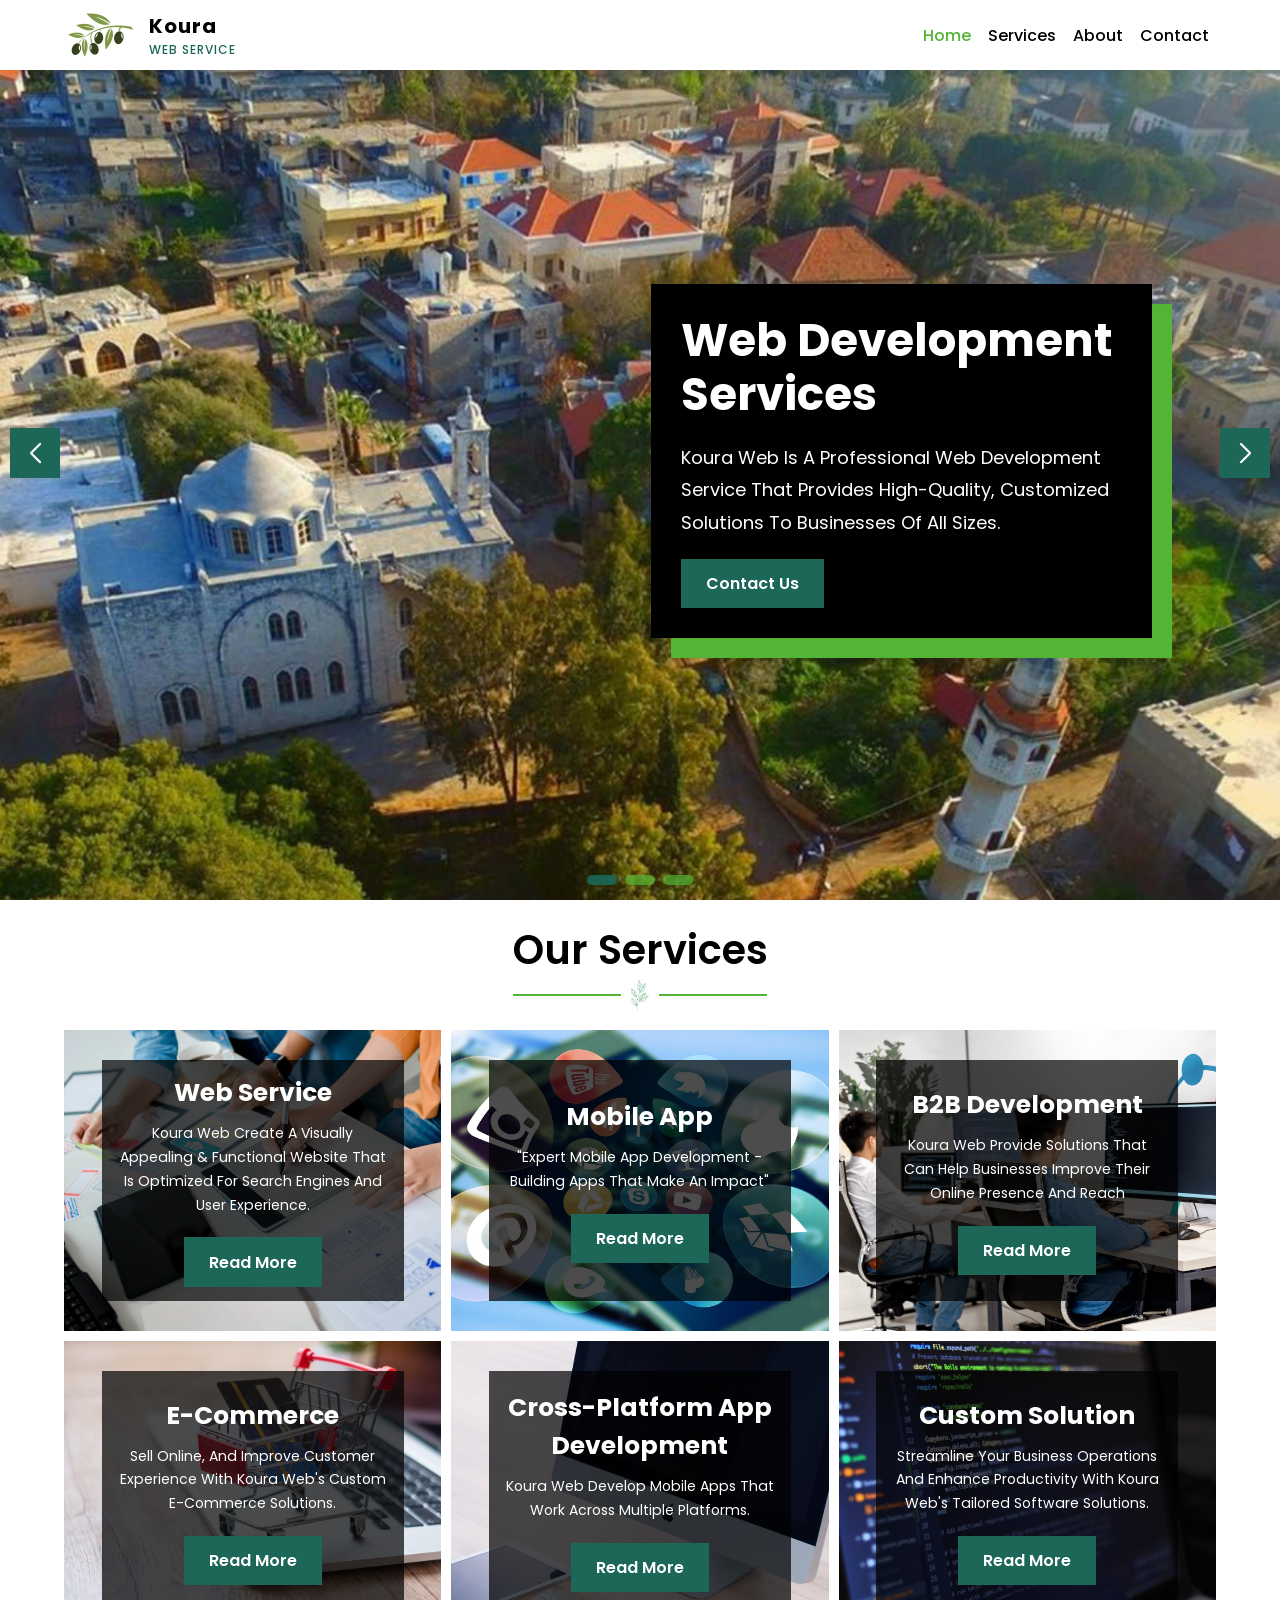
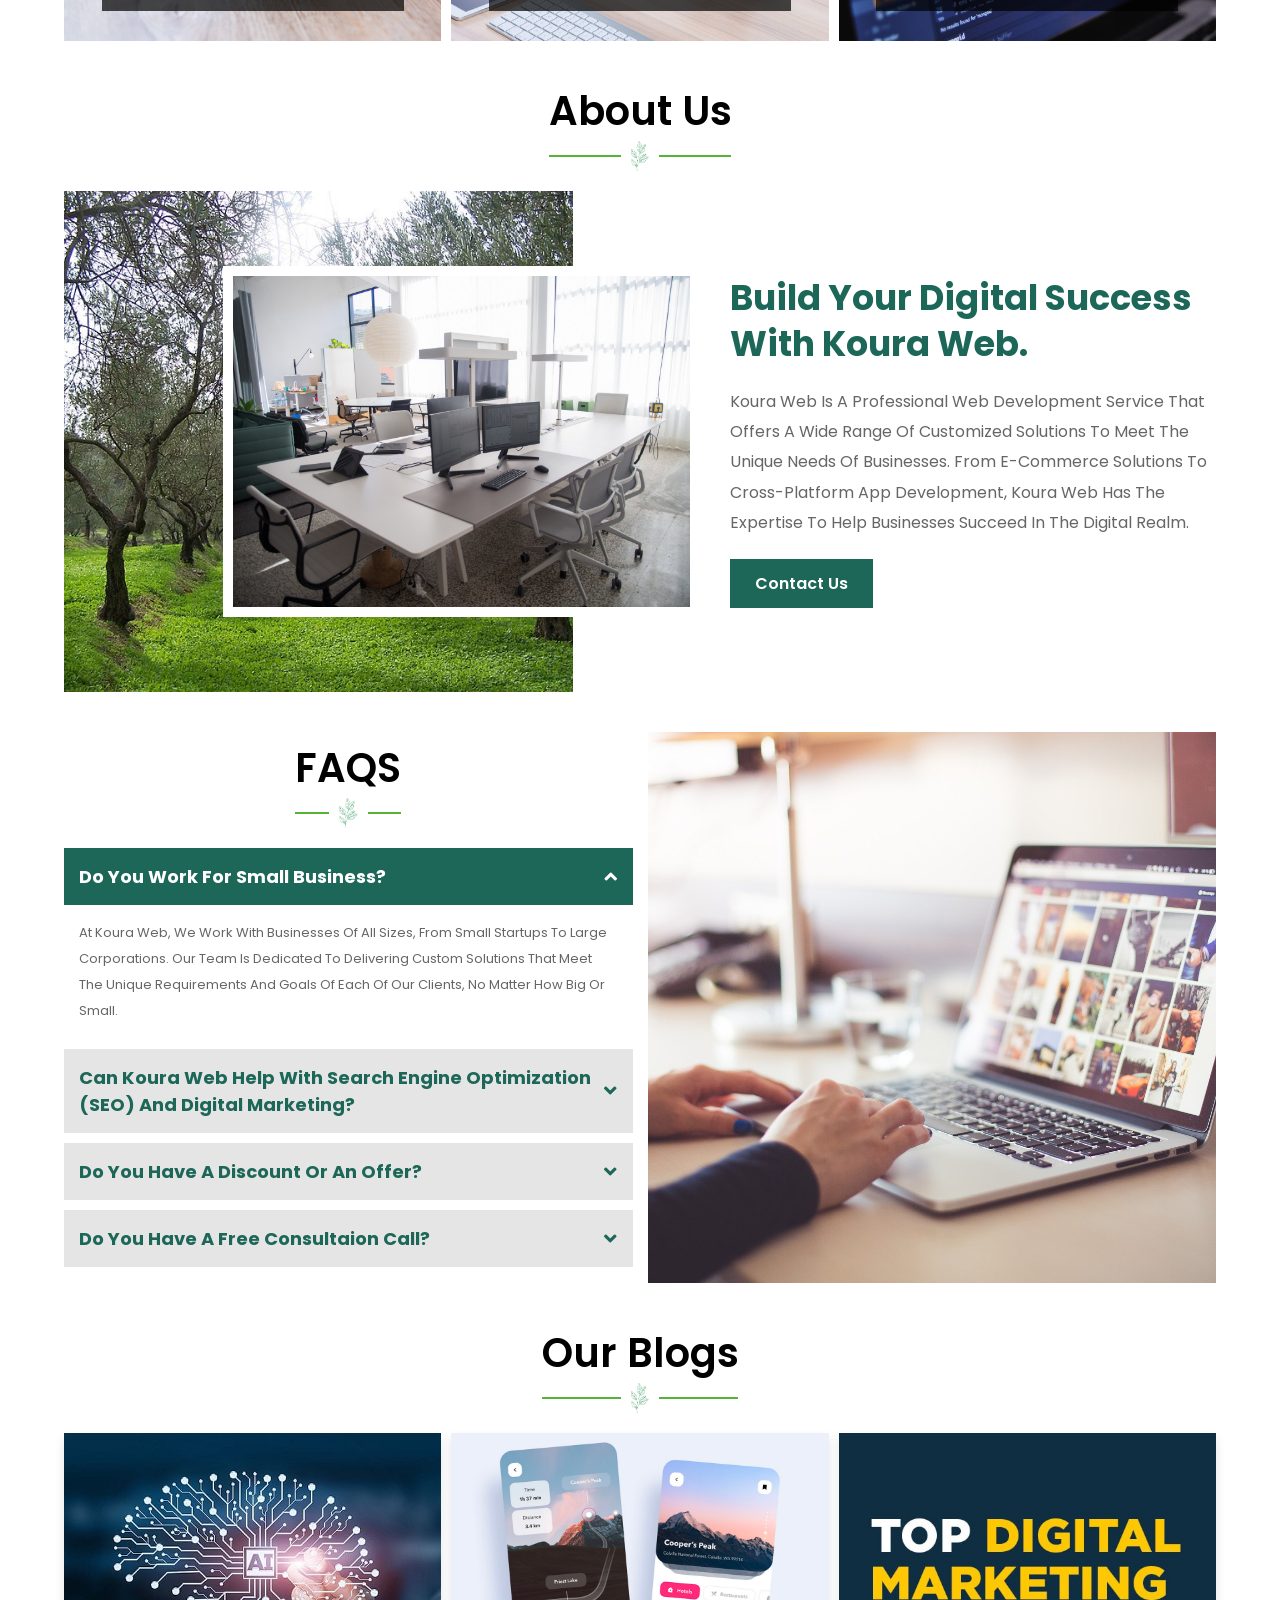
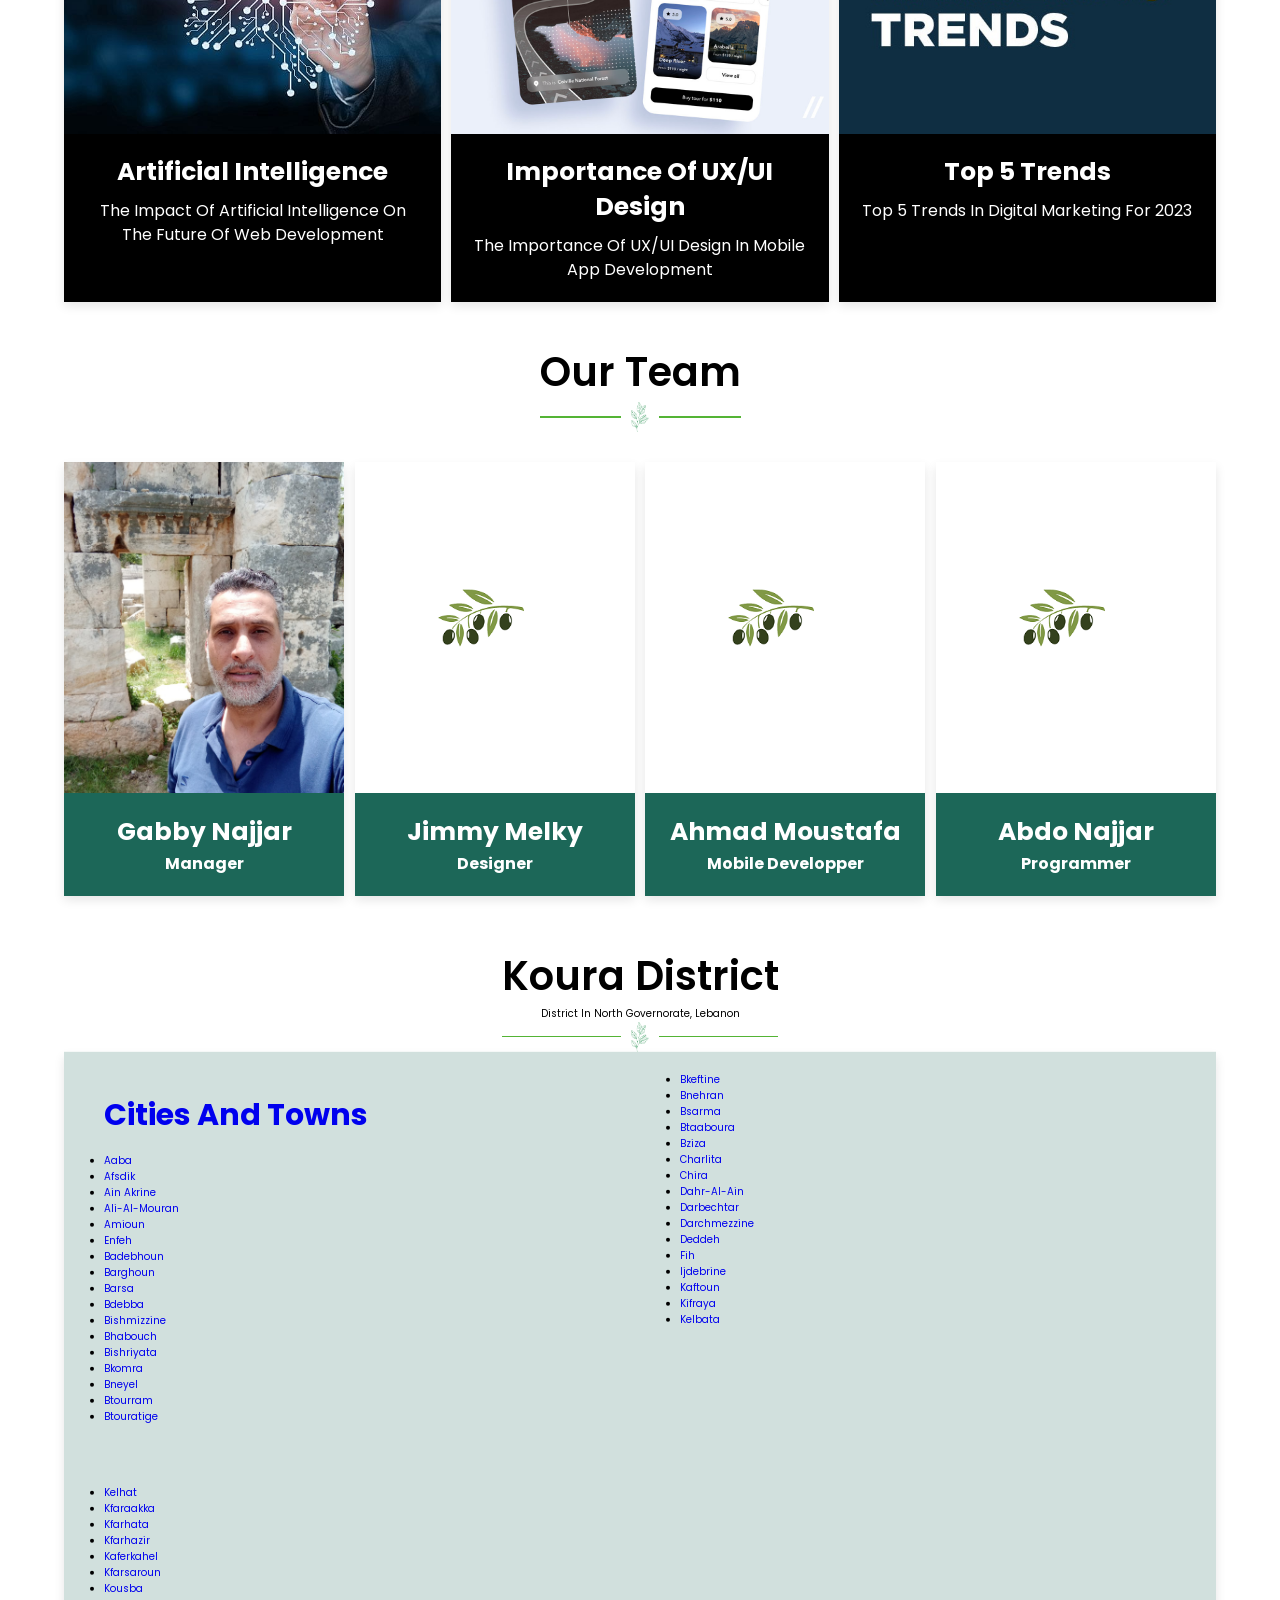
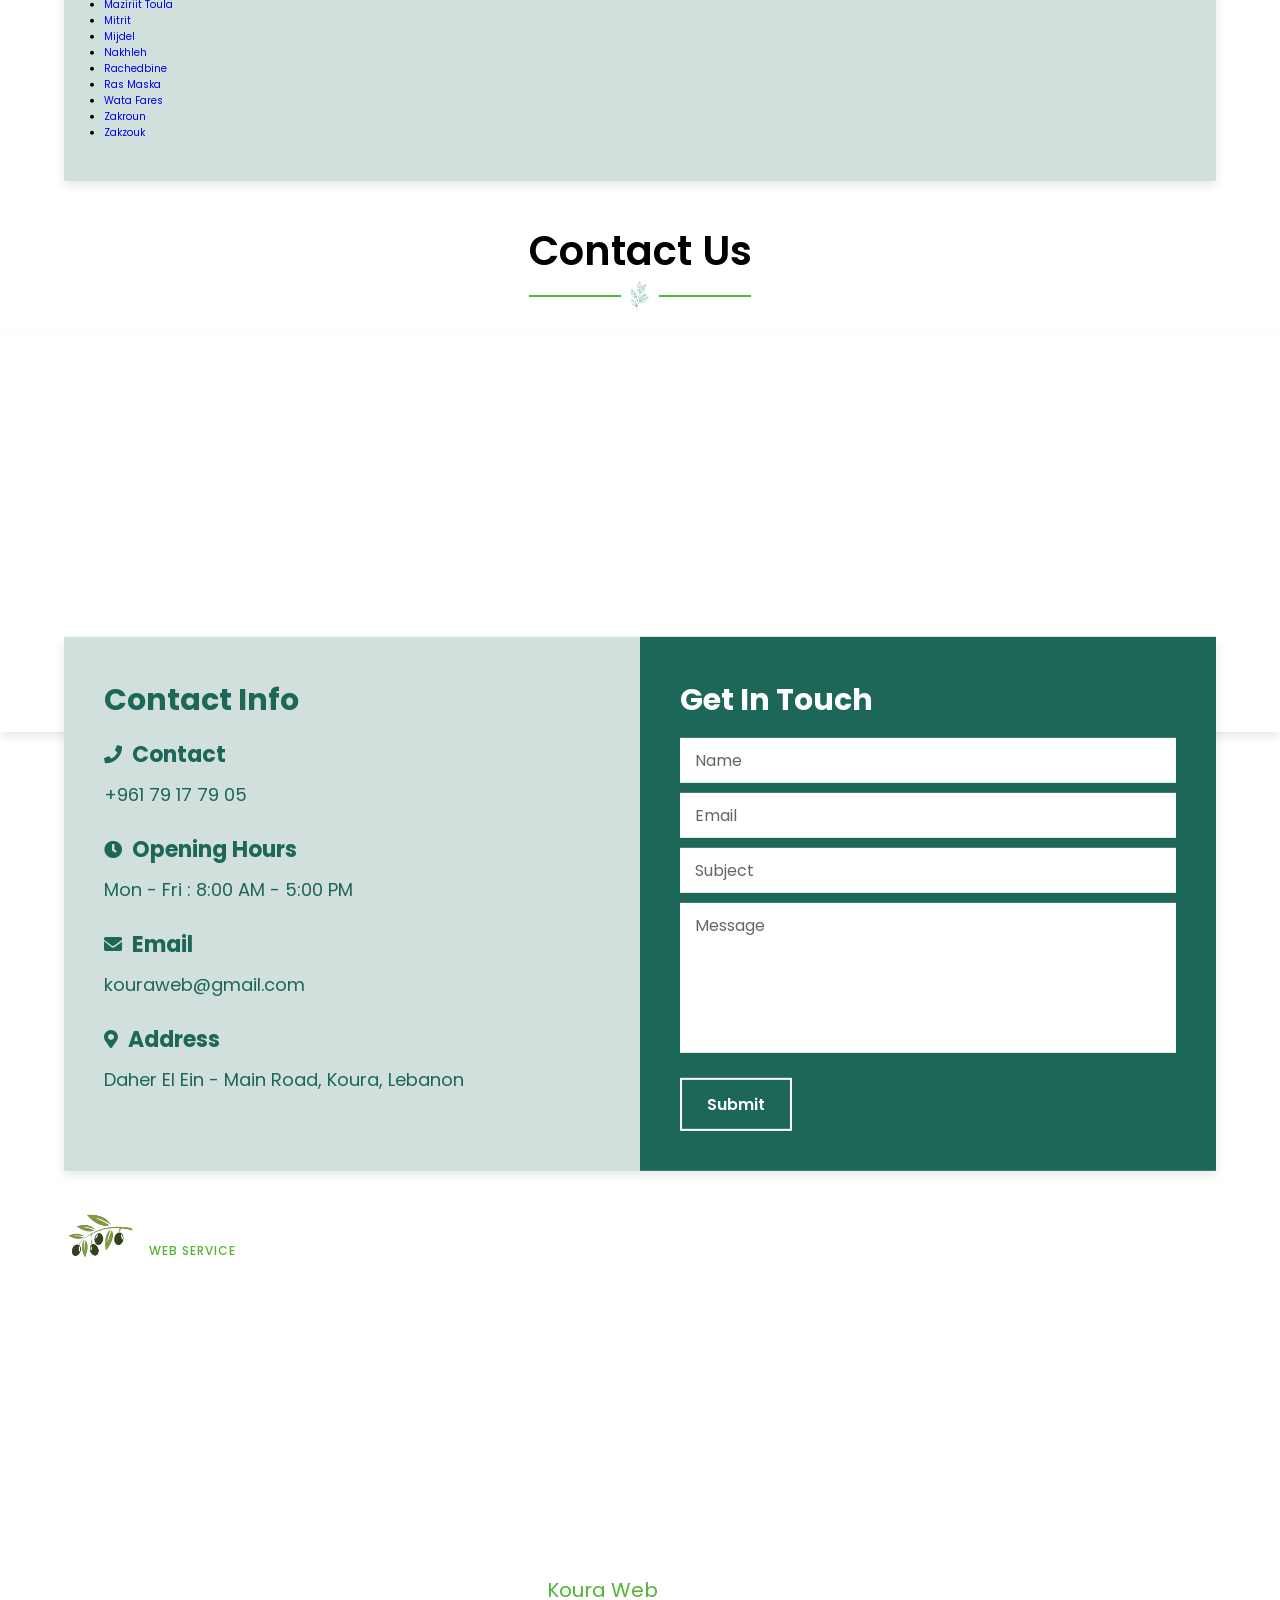
==== commit 6651abb0: "Add files via upload" ====
--- a/index.htm
+++ b/index.htm
@@ -10,16 +10,16 @@
     <meta name="description"
       content="Koura Web is a leading web and mobile development company dedicated to creating innovative and engaging apps that delight users and drive business growth. ">
     <meta name="author" content="Koura Web">
-    <link rel="canonical" href="https://www.kouraweb.com">
+    <link rel="canonical" href="https://koura.tech">
     <!-- OG Meta Tags to improve the way the post looks when you share the page on LinkedIn, Facebook, Google+ -->
     <meta property="og:site_name" content="kouraweb.com" /> <!-- website name -->
-    <meta property="og:site" content="https://www.kouraweb.com/" /> <!-- website link -->
+    <meta property="og:site" content="https://koura.tech/" /> <!-- website link -->
     <meta property="og:title" content="Web and Mobile Development Services | Koura Web" />
     <meta property="og:description"
       content="Koura Web is a leading web and mobile development company dedicated to creating innovative and engaging apps that delight users and drive business growth. " />
     <!-- description shown in the actual shared post -->
     <meta property="og:image" content="images/favicon.ico" /> <!-- image link, make sure it's jpg -->
-    <meta property="og:url" content="https://www.kouraweb.com/" /> <!-- where do you want your post to link to -->
+    <meta property="og:url" content="https://koura.tech/" /> <!-- where do you want your post to link to -->
     <meta property="og:type" content="article" />
     <!-- Favicon -->
     <link rel="icon" type="image/x-icon" href="assets/images/favicon.ico">
